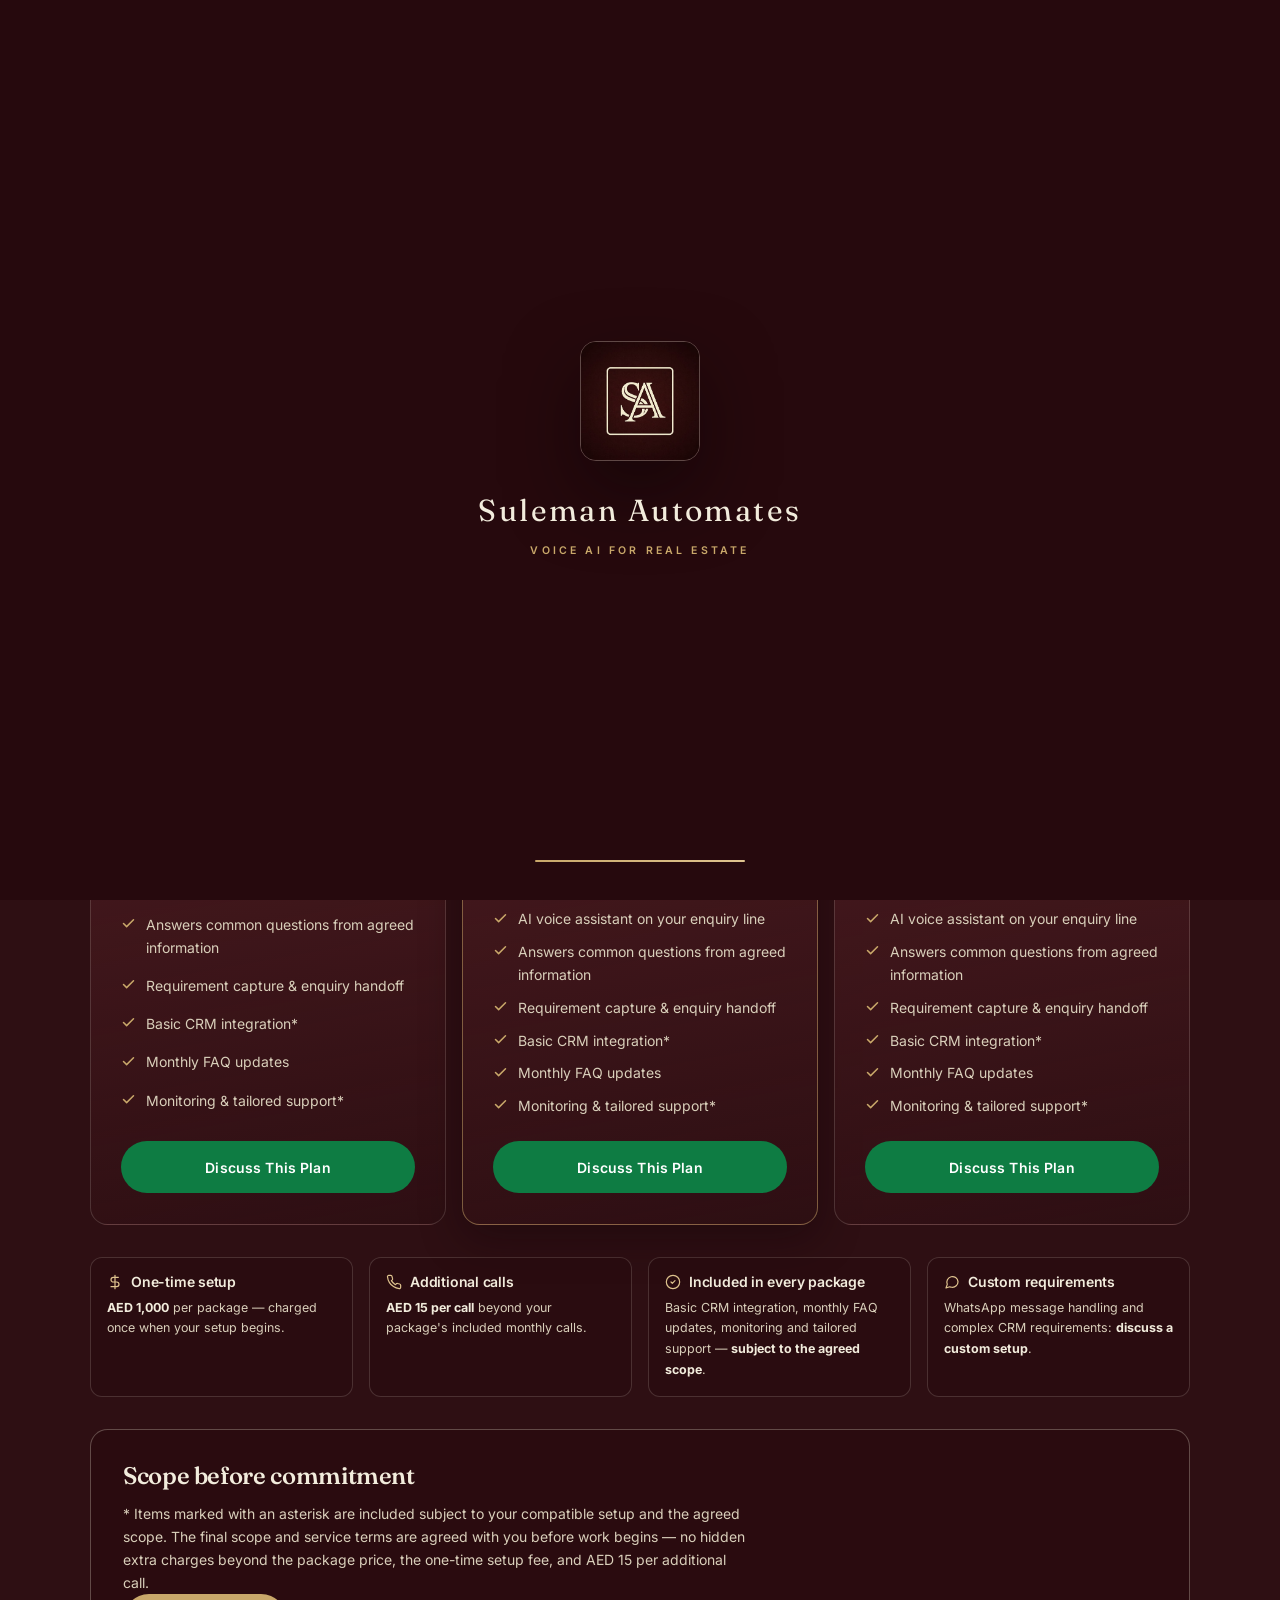
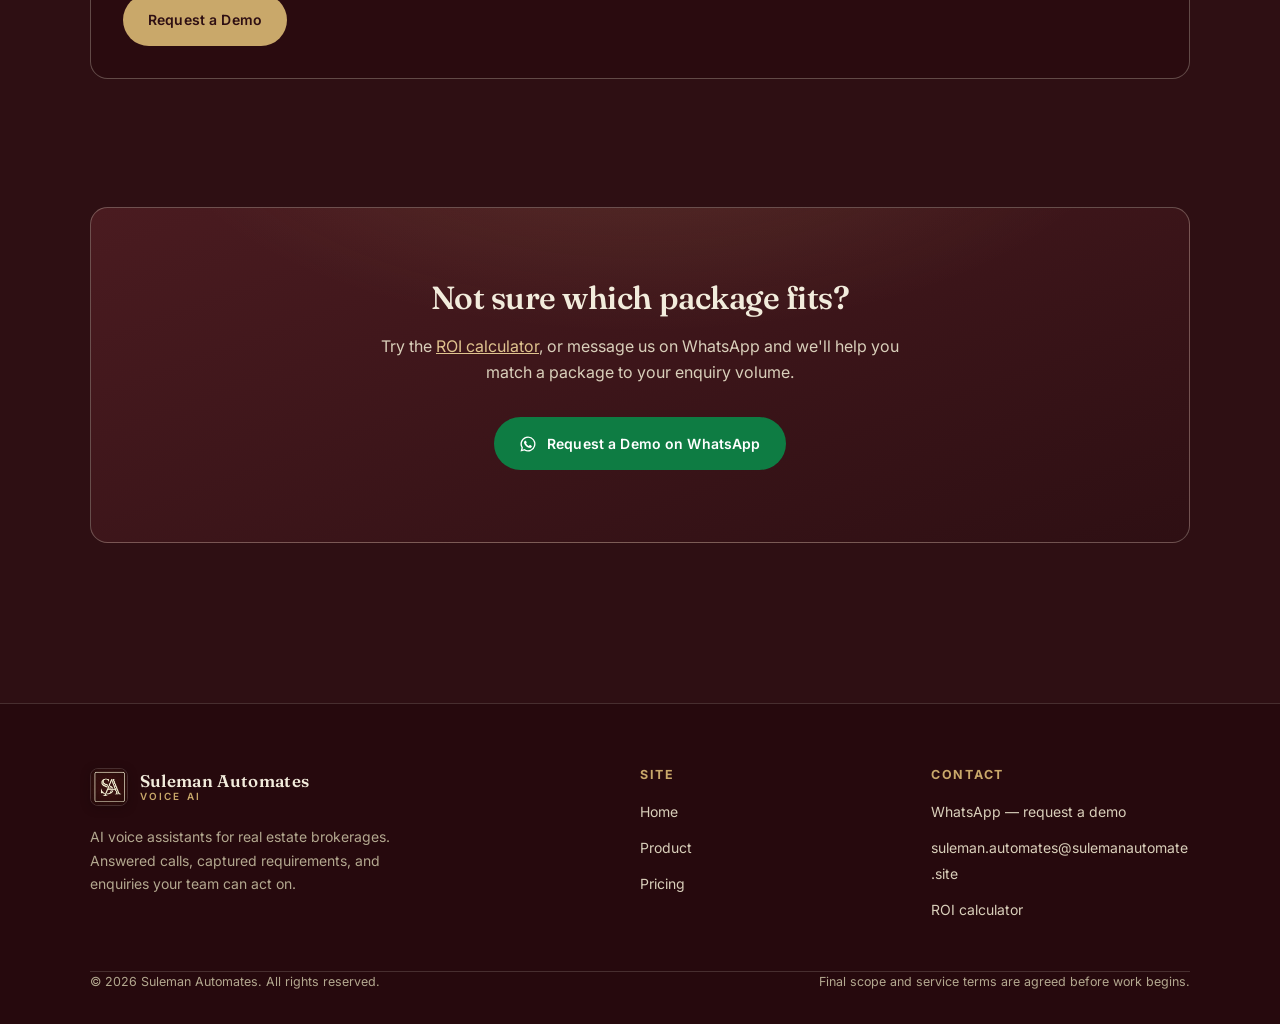
==== pricing.html @ b148689d "Suleman Automates website - premium static site (Home, Product, Pricing)" ====
<!DOCTYPE html>
<html lang="en" class="no-js">
<head>
  <meta charset="UTF-8">
  <meta name="viewport" content="width=device-width, initial-scale=1">
  <title>Pricing — Monthly Packages for Dubai Brokerages | Suleman Automates</title>
  <meta name="description" content="Monthly packages for the Suleman Automates AI voice assistant: Starter AED 1,500, Growth AED 2,500, Scale AED 3,000. One-time setup AED 1,000, additional calls AED 15.">
  <link rel="icon" href="data:image/svg+xml,%3Csvg xmlns='http://www.w3.org/2000/svg' viewBox='0 0 64 64'%3E%3Crect width='64' height='64' rx='12' fill='%233e1519'/%3E%3Crect x='5' y='5' width='54' height='54' rx='10' fill='none' stroke='%23f2ecdc' stroke-width='3'/%3E%3Ctext x='32' y='42' font-family='Georgia,serif' font-size='27' font-weight='600' fill='%23f2ecdc' text-anchor='middle'%3ESA%3C/text%3E%3C/svg%3E">
  <link rel="preconnect" href="https://fonts.googleapis.com">
  <link rel="preconnect" href="https://fonts.gstatic.com" crossorigin>
  <link href="https://fonts.googleapis.com/css2?family=Fraunces:ital,opsz,wght@0,9..144,400..700;1,9..144,400..700&family=Inter:wght@400..700&display=swap" rel="stylesheet">
  <link rel="stylesheet" href="assets/css/style.css">
  <script>document.documentElement.classList.replace('no-js', 'js');</script>
  <script>
    try {
      document.documentElement.classList.add('header-enter');
      if (!sessionStorage.getItem('sa-intro-seen') && !window.matchMedia('(prefers-reduced-motion: reduce)').matches) {
        document.documentElement.classList.add('intro-pending');
        setTimeout(function () { document.documentElement.classList.remove('intro-pending', 'header-enter'); }, 4200);
      } else {
        setTimeout(function () { document.documentElement.classList.remove('header-enter'); }, 4200);
      }
    } catch (e) { document.documentElement.classList.remove('header-enter'); }
  </script>
</head>
<body>
  <a class="skip-link" href="#main">Skip to content</a>

  <header class="site-header">
    <div class="container header-inner">
      <a class="brand" href="index.html">
        <span class="brand-mark" aria-hidden="true">
          <img src="assets/img/brand-monogram.png" alt="" width="48" height="48">
        </span>
        <span class="brand-name">Suleman Automates<small>Voice AI</small></span>
      </a>

      <nav class="nav" aria-label="Primary">
        <a class="nav-link" href="index.html">Home</a>
        <a class="nav-link" href="product.html">Product</a>
        <a class="nav-link" href="pricing.html" aria-current="page">Pricing</a>
        <a class="btn btn--primary btn--sm header-cta"
           href="https://wa.me/923090196403?text=Hi%2C%20I%27d%20like%20to%20see%20the%20AI%20assistant%20demo%20for%20my%20real%20estate%20agency."
           target="_blank" rel="noopener">Request a Demo</a>
      </nav>

      <button class="menu-btn" type="button" aria-expanded="false" aria-controls="mobile-menu">
        <span class="sr-only">Menu</span>
        <svg width="20" height="20" viewBox="0 0 24 24" fill="none" stroke="currentColor" stroke-width="1.8" stroke-linecap="round" aria-hidden="true">
          <line x1="3" y1="7" x2="21" y2="7"/><line x1="3" y1="12" x2="21" y2="12"/><line x1="3" y1="17" x2="21" y2="17"/>
        </svg>
      </button>
    </div>
  </header>

  <nav class="mobile-menu" id="mobile-menu" aria-label="Mobile" hidden>
    <a class="nav-link" href="index.html">Home</a>
    <a class="nav-link" href="product.html">Product</a>
    <a class="nav-link" href="pricing.html" aria-current="page">Pricing</a>
    <a class="btn btn--primary"
       href="https://wa.me/923090196403?text=Hi%2C%20I%27d%20like%20to%20see%20the%20AI%20assistant%20demo%20for%20my%20real%20estate%20agency."
       target="_blank" rel="noopener">Request a Demo</a>
  </nav>

  <main id="main">
    <!-- ================= Hero ================= -->
    <section class="hero" style="padding-bottom: clamp(1.5rem, 3vw, 3rem)">
      <canvas class="hero-particles" aria-hidden="true"></canvas>
      <div class="container hero-grid" style="grid-template-columns: minmax(0, 1fr)">
        <div class="hero-copy">
          <p class="eyebrow">Pricing</p>
          <h1>Simple monthly packages, <em>agreed scope</em></h1>
          <p class="hero-lede">
            Choose the call volume that fits your agency. Every package includes the same
            core service — the difference is how many calls are covered each month. Final
            scope and service terms are agreed before work begins.
          </p>
        </div>
      </div>
    </section>

    <!-- ================= Marquee ticker ================= -->
    <div class="ticker" aria-hidden="true">
      <div class="ticker-track">
        <div class="ticker-group">
          <span>Answered instantly</span><i>◆</i>
          <span>Requirements captured</span><i>◆</i>
          <span>After-hours covered</span><i>◆</i>
          <span>Structured summaries</span><i>◆</i>
          <span>Passed to your team</span><i>◆</i>
          <span>No missed calls</span><i>◆</i>
        </div>
        <div class="ticker-group">
          <span>Answered instantly</span><i>◆</i>
          <span>Requirements captured</span><i>◆</i>
          <span>After-hours covered</span><i>◆</i>
          <span>Structured summaries</span><i>◆</i>
          <span>Passed to your team</span><i>◆</i>
          <span>No missed calls</span><i>◆</i>
        </div>
      </div>
    </div>

    <!-- ================= Packages ================= -->
    <section class="section section--tight">
      <div class="container">
        <div class="pricing-grid">
          <!-- Starter -->
          <article class="price-card reveal" style="--d:0ms">
            <h2 class="plan">Starter</h2>
            <p class="plan-sub">For a single agent or a small team getting started</p>
            <p class="price"><span class="cur">AED</span>1,500<span class="per">/ month</span></p>
            <p class="price-calls"><strong>100 calls</strong> included monthly</p>
            <hr>
            <ul class="price-feats">
              <li><svg width="15" height="15" viewBox="0 0 24 24" fill="none" stroke="currentColor" stroke-width="2.4" stroke-linecap="round" stroke-linejoin="round" aria-hidden="true"><polyline points="20 6 9 17 4 12"/></svg>AI voice assistant on your enquiry line</li>
              <li><svg width="15" height="15" viewBox="0 0 24 24" fill="none" stroke="currentColor" stroke-width="2.4" stroke-linecap="round" stroke-linejoin="round" aria-hidden="true"><polyline points="20 6 9 17 4 12"/></svg>Answers common questions from agreed information</li>
              <li><svg width="15" height="15" viewBox="0 0 24 24" fill="none" stroke="currentColor" stroke-width="2.4" stroke-linecap="round" stroke-linejoin="round" aria-hidden="true"><polyline points="20 6 9 17 4 12"/></svg>Requirement capture &amp; enquiry handoff</li>
              <li><svg width="15" height="15" viewBox="0 0 24 24" fill="none" stroke="currentColor" stroke-width="2.4" stroke-linecap="round" stroke-linejoin="round" aria-hidden="true"><polyline points="20 6 9 17 4 12"/></svg>Basic CRM integration*</li>
              <li><svg width="15" height="15" viewBox="0 0 24 24" fill="none" stroke="currentColor" stroke-width="2.4" stroke-linecap="round" stroke-linejoin="round" aria-hidden="true"><polyline points="20 6 9 17 4 12"/></svg>Monthly FAQ updates</li>
              <li><svg width="15" height="15" viewBox="0 0 24 24" fill="none" stroke="currentColor" stroke-width="2.4" stroke-linecap="round" stroke-linejoin="round" aria-hidden="true"><polyline points="20 6 9 17 4 12"/></svg>Monitoring &amp; tailored support*</li>
            </ul>
            <a class="btn btn--wa btn--block"
               href="https://wa.me/923090196403?text=Hi%2C%20I%27d%20like%20to%20see%20the%20AI%20assistant%20demo%20for%20my%20real%20estate%20agency.%20I%27m%20interested%20in%20the%20Starter%20plan."
               target="_blank" rel="noopener">Discuss This Plan</a>
          </article>

          <!-- Growth -->
          <article class="price-card price-card--featured reveal" style="--d:110ms">
            <h2 class="plan">Growth</h2>
            <p class="plan-sub">For active teams with steady enquiry volume</p>
            <p class="price"><span class="cur">AED</span>2,500<span class="per">/ month</span></p>
            <p class="price-calls"><strong>300 calls</strong> included monthly</p>
            <hr>
            <ul class="price-feats">
              <li><svg width="15" height="15" viewBox="0 0 24 24" fill="none" stroke="currentColor" stroke-width="2.4" stroke-linecap="round" stroke-linejoin="round" aria-hidden="true"><polyline points="20 6 9 17 4 12"/></svg>Everything in Starter</li>
              <li><svg width="15" height="15" viewBox="0 0 24 24" fill="none" stroke="currentColor" stroke-width="2.4" stroke-linecap="round" stroke-linejoin="round" aria-hidden="true"><polyline points="20 6 9 17 4 12"/></svg>AI voice assistant on your enquiry line</li>
              <li><svg width="15" height="15" viewBox="0 0 24 24" fill="none" stroke="currentColor" stroke-width="2.4" stroke-linecap="round" stroke-linejoin="round" aria-hidden="true"><polyline points="20 6 9 17 4 12"/></svg>Answers common questions from agreed information</li>
              <li><svg width="15" height="15" viewBox="0 0 24 24" fill="none" stroke="currentColor" stroke-width="2.4" stroke-linecap="round" stroke-linejoin="round" aria-hidden="true"><polyline points="20 6 9 17 4 12"/></svg>Requirement capture &amp; enquiry handoff</li>
              <li><svg width="15" height="15" viewBox="0 0 24 24" fill="none" stroke="currentColor" stroke-width="2.4" stroke-linecap="round" stroke-linejoin="round" aria-hidden="true"><polyline points="20 6 9 17 4 12"/></svg>Basic CRM integration*</li>
              <li><svg width="15" height="15" viewBox="0 0 24 24" fill="none" stroke="currentColor" stroke-width="2.4" stroke-linecap="round" stroke-linejoin="round" aria-hidden="true"><polyline points="20 6 9 17 4 12"/></svg>Monthly FAQ updates</li>
              <li><svg width="15" height="15" viewBox="0 0 24 24" fill="none" stroke="currentColor" stroke-width="2.4" stroke-linecap="round" stroke-linejoin="round" aria-hidden="true"><polyline points="20 6 9 17 4 12"/></svg>Monitoring &amp; tailored support*</li>
            </ul>
            <a class="btn btn--wa btn--block"
               href="https://wa.me/923090196403?text=Hi%2C%20I%27d%20like%20to%20see%20the%20AI%20assistant%20demo%20for%20my%20real%20estate%20agency.%20I%27m%20interested%20in%20the%20Growth%20plan."
               target="_blank" rel="noopener">Discuss This Plan</a>
          </article>

          <!-- Scale -->
          <article class="price-card reveal" style="--d:220ms">
            <h2 class="plan">Scale</h2>
            <p class="plan-sub">For high-volume agencies and multiple lines</p>
            <p class="price"><span class="cur">AED</span>3,000<span class="per">/ month</span></p>
            <p class="price-calls"><strong>600 calls</strong> included monthly</p>
            <hr>
            <ul class="price-feats">
              <li><svg width="15" height="15" viewBox="0 0 24 24" fill="none" stroke="currentColor" stroke-width="2.4" stroke-linecap="round" stroke-linejoin="round" aria-hidden="true"><polyline points="20 6 9 17 4 12"/></svg>Everything in Growth</li>
              <li><svg width="15" height="15" viewBox="0 0 24 24" fill="none" stroke="currentColor" stroke-width="2.4" stroke-linecap="round" stroke-linejoin="round" aria-hidden="true"><polyline points="20 6 9 17 4 12"/></svg>AI voice assistant on your enquiry line</li>
              <li><svg width="15" height="15" viewBox="0 0 24 24" fill="none" stroke="currentColor" stroke-width="2.4" stroke-linecap="round" stroke-linejoin="round" aria-hidden="true"><polyline points="20 6 9 17 4 12"/></svg>Answers common questions from agreed information</li>
              <li><svg width="15" height="15" viewBox="0 0 24 24" fill="none" stroke="currentColor" stroke-width="2.4" stroke-linecap="round" stroke-linejoin="round" aria-hidden="true"><polyline points="20 6 9 17 4 12"/></svg>Requirement capture &amp; enquiry handoff</li>
              <li><svg width="15" height="15" viewBox="0 0 24 24" fill="none" stroke="currentColor" stroke-width="2.4" stroke-linecap="round" stroke-linejoin="round" aria-hidden="true"><polyline points="20 6 9 17 4 12"/></svg>Basic CRM integration*</li>
              <li><svg width="15" height="15" viewBox="0 0 24 24" fill="none" stroke="currentColor" stroke-width="2.4" stroke-linecap="round" stroke-linejoin="round" aria-hidden="true"><polyline points="20 6 9 17 4 12"/></svg>Monthly FAQ updates</li>
              <li><svg width="15" height="15" viewBox="0 0 24 24" fill="none" stroke="currentColor" stroke-width="2.4" stroke-linecap="round" stroke-linejoin="round" aria-hidden="true"><polyline points="20 6 9 17 4 12"/></svg>Monitoring &amp; tailored support*</li>
            </ul>
            <a class="btn btn--wa btn--block"
               href="https://wa.me/923090196403?text=Hi%2C%20I%27d%20like%20to%20see%20the%20AI%20assistant%20demo%20for%20my%20real%20estate%20agency.%20I%27m%20interested%20in%20the%20Scale%20plan."
               target="_blank" rel="noopener">Discuss This Plan</a>
          </article>
        </div>

        <!-- Fees & scope strip -->
        <div class="pricing-info">
          <div class="info-card reveal" style="--d:0ms">
            <h3>
              <svg width="16" height="16" viewBox="0 0 24 24" fill="none" stroke="currentColor" stroke-width="1.8" stroke-linecap="round" stroke-linejoin="round" aria-hidden="true"><path d="M12 2v20M17 5H9.5a3.5 3.5 0 0 0 0 7h5a3.5 3.5 0 0 1 0 7H6"/></svg>
              One-time setup
            </h3>
            <p><strong>AED 1,000</strong> per package — charged once when your setup begins.</p>
          </div>
          <div class="info-card reveal" style="--d:90ms">
            <h3>
              <svg width="16" height="16" viewBox="0 0 24 24" fill="none" stroke="currentColor" stroke-width="1.8" stroke-linecap="round" stroke-linejoin="round" aria-hidden="true"><path d="M22 16.9v3a2 2 0 0 1-2.2 2 19.8 19.8 0 0 1-8.6-3 19.5 19.5 0 0 1-6-6 19.8 19.8 0 0 1-3-8.7A2 2 0 0 1 4.1 2h3a2 2 0 0 1 2 1.7c.1 1 .4 2 .7 2.9a2 2 0 0 1-.4 2.1L8.1 10a16 16 0 0 0 6 6l1.3-1.3a2 2 0 0 1 2.1-.4c.9.3 1.9.6 2.9.7a2 2 0 0 1 1.6 2Z"/></svg>
              Additional calls
            </h3>
            <p><strong>AED 15 per call</strong> beyond your package's included monthly calls.</p>
          </div>
          <div class="info-card reveal" style="--d:180ms">
            <h3>
              <svg width="16" height="16" viewBox="0 0 24 24" fill="none" stroke="currentColor" stroke-width="1.8" stroke-linecap="round" stroke-linejoin="round" aria-hidden="true"><path d="M9 12l2 2 4-4"/><circle cx="12" cy="12" r="10"/></svg>
              Included in every package
            </h3>
            <p>Basic CRM integration, monthly FAQ updates, monitoring and tailored support — <strong>subject to the agreed scope</strong>.</p>
          </div>
          <div class="info-card reveal" style="--d:270ms">
            <h3>
              <svg width="16" height="16" viewBox="0 0 24 24" fill="none" stroke="currentColor" stroke-width="1.8" stroke-linecap="round" stroke-linejoin="round" aria-hidden="true"><path d="M21 11.5a8.4 8.4 0 0 1-9 8.4 8.6 8.6 0 0 1-3.5-.8L3 21l1.9-5.5a8.4 8.4 0 1 1 16.1-4Z"/></svg>
              Custom requirements
            </h3>
            <p>WhatsApp message handling and complex CRM requirements: <strong>discuss a custom setup</strong>.</p>
          </div>
        </div>

        <!-- Scope note -->
        <div class="pricing-scope reveal">
          <h2>Scope before commitment</h2>
          <p>
            * Items marked with an asterisk are included subject to your compatible setup
            and the agreed scope. The final scope and service terms are agreed with you
            before work begins — no hidden extra charges beyond the package price, the
            one-time setup fee, and AED 15 per additional call.
          </p>
          <a class="btn btn--primary"
             href="https://wa.me/923090196403?text=Hi%2C%20I%27d%20like%20to%20see%20the%20AI%20assistant%20demo%20for%20my%20real%20estate%20agency."
             target="_blank" rel="noopener">Request a Demo</a>
        </div>
      </div>
    </section>

    <!-- ================= CTA ================= -->
    <section class="section section--tight">
      <div class="container">
        <div class="cta-band reveal">
          <h2>Not sure which package fits?</h2>
          <p>
            Try the <a href="index.html#roi-calculator" style="color: var(--gold-bright); text-decoration: underline;">ROI calculator</a>,
            or message us on WhatsApp and we'll help you match a package to your enquiry volume.
          </p>
          <a class="btn btn--wa"
             href="https://wa.me/923090196403?text=Hi%2C%20I%27d%20like%20to%20see%20the%20AI%20assistant%20demo%20for%20my%20real%20estate%20agency."
             target="_blank" rel="noopener">
            <svg width="18" height="18" viewBox="0 0 24 24" fill="currentColor" aria-hidden="true"><path d="M12 2a10 10 0 0 0-8.6 15.1L2 22l5-1.3A10 10 0 1 0 12 2Zm0 18.2a8.2 8.2 0 0 1-4.2-1.2l-.3-.2-3 .8.8-2.9-.2-.3A8.2 8.2 0 1 1 12 20.2Zm4.5-6.1c-.2-.1-1.5-.7-1.7-.8-.2-.1-.4-.1-.6.1-.2.2-.6.8-.8 1-.1.2-.3.2-.5.1a6.7 6.7 0 0 1-3.3-2.9c-.2-.4.2-.4.6-1.2.1-.2 0-.4 0-.5l-.8-1.8c-.2-.5-.4-.4-.6-.4h-.5c-.2 0-.5.1-.7.3-.2.3-.9.9-.9 2.1s.9 2.5 1 2.6c.1.2 1.8 2.8 4.4 3.9.6.3 1.1.4 1.5.5.6.2 1.2.2 1.6.1.5-.1 1.5-.6 1.7-1.2.2-.6.2-1.1.2-1.2-.1-.1-.3-.2-.6-.3Z"/></svg>
            Request a Demo on WhatsApp
          </a>
        </div>
      </div>
    </section>
  </main>

  <footer class="site-footer">
    <div class="container">
      <div class="footer-grid">
        <div class="footer-brand">
          <a class="brand" href="index.html">
            <span class="brand-mark" aria-hidden="true">
              <img src="assets/img/brand-monogram.png" alt="" width="48" height="48" loading="lazy">
            </span>
            <span class="brand-name">Suleman Automates<small>Voice AI</small></span>
          </a>
          <p>
            AI voice assistants for real estate brokerages. Answered calls, captured
            requirements, and enquiries your team can act on.
          </p>
        </div>
        <div class="footer-col">
          <h3>Site</h3>
          <ul>
            <li><a href="index.html">Home</a></li>
            <li><a href="product.html">Product</a></li>
            <li><a href="pricing.html">Pricing</a></li>
          </ul>
        </div>
        <div class="footer-col">
          <h3>Contact</h3>
          <ul>
            <li><a href="https://wa.me/923090196403?text=Hi%2C%20I%27d%20like%20to%20see%20the%20AI%20assistant%20demo%20for%20my%20real%20estate%20agency." target="_blank" rel="noopener">WhatsApp — request a demo</a></li>
            <li><a href="mailto:suleman.automates@sulemanautomate.site">suleman.automates@sulemanautomate.site</a></li>
            <li><a href="index.html#roi-calculator">ROI calculator</a></li>
          </ul>
        </div>
      </div>
      <div class="footer-legal">
        <span>© <span id="year">2026</span> Suleman Automates. All rights reserved.</span>
        <span>Final scope and service terms are agreed before work begins.</span>
      </div>
    </div>
  </footer>

  <script src="assets/js/vendor/gsap.min.js" defer></script>
  <script src="assets/js/vendor/ScrollTrigger.min.js" defer></script>
  <script src="assets/js/vendor/SplitText.min.js" defer></script>
  <script src="assets/js/vendor/lenis.min.js" defer></script>
  <script src="assets/js/global.js" defer></script>
</body>
</html>
---- assets/css/style.css ----
/* ==========================================================================
   Suleman Automates — design system
   Brand direction: deep burgundy + warm ivory (from the SA monogram)
   ========================================================================== */

/* ---------- Tokens ---------- */
:root {
  /* Color — burgundy scale */
  --burgundy-900: #26090d;
  --burgundy-800: #2e0f13;
  --burgundy-700: #3e1519;   /* primary surface */
  --burgundy-600: #4a1b20;   /* raised surface */
  --burgundy-500: #5a2329;   /* interactive surface */
  --burgundy-400: #6e2d33;

  /* Color — ivory scale */
  --ivory: #f2ecdc;          /* primary text */
  --ivory-soft: #d9cfba;     /* secondary text */
  --ivory-dim: #b3a88f;      /* tertiary text, large only */
  --ivory-faint: rgba(242, 236, 220, 0.16);
  --ivory-line: rgba(242, 236, 220, 0.28);

  /* Color — accents */
  --gold: #c9a86a;           /* premium accent, large text & UI */
  --gold-bright: #e0c48f;
  --wa-green: #0e7c43;       /* WhatsApp CTA */
  --wa-green-hover: #0c6d3a;

  /* Dark-on-light text for ivory chips */
  --ink: #2e0f13;
  --ink-soft: #4a2a24;

  /* Typography */
  --font-display: "Fraunces", Georgia, "Times New Roman", serif;
  --font-body: "Inter", system-ui, -apple-system, "Segoe UI", sans-serif;

  --fs-xs: 0.78rem;
  --fs-sm: 0.875rem;
  --fs-md: 1rem;
  --fs-lg: 1.125rem;
  --fs-xl: clamp(1.25rem, 1rem + 1.2vw, 1.5rem);
  --fs-2xl: clamp(1.5rem, 1.1rem + 2vw, 2rem);
  --fs-3xl: clamp(2rem, 1.3rem + 2.8vw, 3.05rem);
  --fs-hero: clamp(2.4rem, 1.2rem + 5vw, 4.5rem);

  /* Spacing (8pt-derived) */
  --sp-1: 0.25rem; --sp-2: 0.5rem;  --sp-3: 0.75rem; --sp-4: 1rem;
  --sp-6: 1.5rem;  --sp-8: 2rem;    --sp-10: 3rem;   --sp-12: 4rem;
  --sp-16: 6rem;   --sp-20: 8rem;

  /* Radii & shadows */
  --radius-sm: 0.5rem;
  --radius-md: 0.75rem;
  --radius-lg: 1.1rem;
  --shadow-1: 0 2px 10px rgba(20, 5, 8, 0.35);
  --shadow-2: 0 14px 40px rgba(20, 5, 8, 0.45);
  --shadow-3: 0 30px 70px rgba(12, 3, 5, 0.55);

  /* Motion */
  --ease-out: cubic-bezier(0.22, 1, 0.36, 1);
  --t-fast: 180ms var(--ease-out);
  --t-med: 420ms var(--ease-out);

  --container: 1180px;
  --header-h: 4.25rem;
}

/* ---------- Reset & base ---------- */
*, *::before, *::after { box-sizing: border-box; }

html {
  scroll-behavior: smooth;
  -webkit-text-size-adjust: 100%;
}

body {
  margin: 0;
  font-family: var(--font-body);
  font-size: var(--fs-md);
  line-height: 1.65;
  color: var(--ivory);
  background:
    radial-gradient(1100px 620px at 85% -10%, rgba(152, 40, 49, 0.34), transparent 62%),
    radial-gradient(900px 560px at -10% 108%, rgba(110, 45, 51, 0.5), transparent 58%),
    var(--burgundy-800);
  min-height: 100vh;
  -webkit-font-smoothing: antialiased;
}

img { max-width: 100%; display: block; }

h1, h2, h3, h4 {
  font-family: var(--font-display);
  font-weight: 560;
  line-height: 1.14;
  letter-spacing: -0.015em;
  margin: 0;
  text-wrap: balance;
}

p { margin: 0; }
ul, ol { margin: 0; padding: 0; list-style: none; }

a { color: inherit; }

::selection { background: var(--gold); color: var(--ink); }

/* Visible, high-contrast focus for keyboard users */
:focus-visible {
  outline: 2px solid var(--gold-bright);
  outline-offset: 3px;
  border-radius: 2px;
}

.skip-link {
  position: absolute;
  left: var(--sp-4);
  top: -100%;
  z-index: 200;
  background: var(--ivory);
  color: var(--ink);
  padding: 0.6rem 1rem;
  border-radius: var(--radius-sm);
  font-weight: 600;
  transition: top var(--t-fast);
}
.skip-link:focus { top: 0.75rem; }

/* ---------- Utilities ---------- */
.sr-only {
  position: absolute;
  width: 1px;
  height: 1px;
  margin: -1px;
  padding: 0;
  overflow: hidden;
  clip: rect(0 0 0 0);
  white-space: nowrap;
  border: 0;
}

/* Hide content while the brand intro is pending (JS removes this early;
   the timeout in each page's head is a hard fallback). */
html.intro-pending body { visibility: hidden; }

/* ---------- Layout primitives ---------- */
.container {
  max-width: var(--container);
  margin-inline: auto;
  padding-inline: clamp(1.25rem, 4vw, 2.5rem);
}

.section { padding-block: clamp(3.5rem, 7vw, 6rem); }
.section--tight { padding-block: clamp(2.5rem, 5vw, 4rem); }

.section-head { max-width: 640px; margin-bottom: clamp(2rem, 4vw, 3.25rem); }

.eyebrow {
  display: inline-flex;
  align-items: center;
  gap: 0.55rem;
  font-size: var(--fs-xs);
  font-weight: 600;
  letter-spacing: 0.14em;
  text-transform: uppercase;
  color: var(--gold);
  margin-bottom: var(--sp-3);
}
.eyebrow::before {
  content: "";
  width: 1.6rem;
  height: 1px;
  background: var(--gold);
  opacity: 0.7;
}

.section-head h2 { font-size: var(--fs-3xl); }
.section-head p { margin-top: var(--sp-3); color: var(--ivory-soft); max-width: 56ch; }

/* ---------- Buttons ---------- */
.btn {
  display: inline-flex;
  align-items: center;
  justify-content: center;
  gap: 0.6rem;
  padding: 0.85rem 1.5rem;
  border-radius: 999px;
  border: 1px solid transparent;
  font-family: var(--font-body);
  font-size: var(--fs-sm);
  font-weight: 600;
  letter-spacing: 0.01em;
  text-decoration: none;
  cursor: pointer;
  transition: transform var(--t-fast), background var(--t-fast),
              border-color var(--t-fast), box-shadow var(--t-fast);
}
.btn:active { transform: translateY(1px); }

.btn--primary {
  background: var(--gold);
  color: var(--ink);
}
.btn--primary:hover {
  background: var(--gold-bright);
  box-shadow: var(--shadow-1);
  transform: translateY(-1px);
}

.btn--wa {
  background: var(--wa-green);
  color: #ffffff;
}
.btn--wa:hover {
  background: var(--wa-green-hover);
  box-shadow: var(--shadow-1);
  transform: translateY(-1px);
}

.btn--ghost {
  background: transparent;
  color: var(--ivory);
  border-color: var(--ivory-line);
}
.btn--ghost:hover {
  border-color: var(--ivory);
  background: rgba(242, 236, 220, 0.06);
}

.btn--sm { padding: 0.6rem 1.1rem; font-size: var(--fs-xs); }
.btn--block { width: 100%; }

.btn svg { flex: none; }

/* ---------- Header ---------- */
.site-header {
  position: fixed;
  inset-inline: 0;
  top: 0;
  z-index: 100;
  height: var(--header-h);
  background: rgba(38, 9, 13, 0.82);
  -webkit-backdrop-filter: blur(14px);
  backdrop-filter: blur(14px);
  border-bottom: 1px solid var(--ivory-faint);
}
.site-header::before {
  content: "";
  position: absolute;
  inset: 0;
  height: 100%;
  pointer-events: none;
  background: linear-gradient(rgba(38, 9, 13, 0.55), transparent);
  mask-image: linear-gradient(black, transparent);
}

.header-inner {
  height: var(--header-h);
  display: flex;
  align-items: center;
  justify-content: space-between;
  gap: var(--sp-4);
}

.brand {
  display: inline-flex;
  align-items: center;
  gap: 0.7rem;
  text-decoration: none;
  color: var(--ivory);
}

/* Brand mark: the provided monogram image, cropped to its centered square */
.brand-mark {
  width: 2.4rem;
  height: 2.4rem;
  flex: none;
  border-radius: 0.5rem;
  overflow: hidden;
  border: 1px solid var(--ivory-faint);
  box-shadow: var(--shadow-1);
}
.brand-mark img {
  width: 100%;
  height: 100%;
  object-fit: cover;   /* crops the 1408×768 source to its centered square */
  transform: scale(1.45); /* zoom in so the SA monogram fills the tile */
}

.brand-name {
  font-family: var(--font-display);
  font-size: 1.06rem;
  font-weight: 600;
  letter-spacing: 0.02em;
  line-height: 1.2;
}
.brand-name small {
  display: block;
  font-family: var(--font-body);
  font-size: 0.62rem;
  font-weight: 600;
  letter-spacing: 0.22em;
  text-transform: uppercase;
  color: var(--gold);
}

.nav {
  display: flex;
  align-items: center;
  gap: clamp(0.4rem, 1.6vw, 1.4rem);
}

.nav-link {
  position: relative;
  padding: 0.5rem 0.35rem;
  font-size: var(--fs-sm);
  font-weight: 500;
  color: var(--ivory-soft);
  text-decoration: none;
  transition: color var(--t-fast);
}
.nav-link::after {
  content: "";
  position: absolute;
  left: 0.35rem;
  right: 0.35rem;
  bottom: 0.2rem;
  height: 2px;
  border-radius: 2px;
  background: var(--gold);
  transform: scaleX(0);
  transform-origin: left;
  transition: transform var(--t-fast);
}
.nav-link:hover { color: var(--ivory); }
.nav-link[aria-current="page"] { color: var(--ivory); }
.nav-link[aria-current="page"]::after { transform: scaleX(1); }

.header-cta { white-space: nowrap; }

/* Mobile menu button */
.menu-btn {
  display: inline-flex;
  align-items: center;
  justify-content: center;
  width: 2.75rem;
  height: 2.75rem;
  border: 1px solid var(--ivory-line);
  border-radius: var(--radius-sm);
  background: rgba(242, 236, 220, 0.05);
  color: var(--ivory);
  cursor: pointer;
}

/* Header switches to hamburger below 860px */
@media (min-width: 860px) {
  .menu-btn { display: none; }
}
@media (max-width: 859.98px) {
  .nav .nav-link { display: none; }
  .nav .header-cta { display: none; }
}

/* No-JS: keep the header links reachable instead of a dead hamburger */
@media (max-width: 859.98px) {
  .no-js .menu-btn { display: none; }
  .no-js .nav { flex-wrap: wrap; gap: 0.5rem 1rem; }
  .no-js .nav .nav-link { display: inline-flex; font-size: var(--fs-xs); }
  .no-js .nav .header-cta { display: inline-flex; padding: 0.5rem 0.9rem; }
}

/* Mobile menu overlay */
.mobile-menu {
  position: fixed;
  inset: var(--header-h) 0 0 0;
  z-index: 99;
  background: rgba(38, 9, 13, 0.97);
  -webkit-backdrop-filter: blur(18px);
  backdrop-filter: blur(18px);
  padding: var(--sp-8) clamp(1.25rem, 6vw, 2.5rem) var(--sp-10);
  display: none;
  flex-direction: column;
  gap: var(--sp-2);
}
.mobile-menu.is-open { display: flex; }

.mobile-menu .nav-link {
  font-family: var(--font-display);
  font-size: var(--fs-2xl);
  padding: 0.75rem 0;
  border-bottom: 1px solid var(--ivory-faint);
}
.mobile-menu .nav-link::after { display: none; }
.mobile-menu .btn { margin-top: var(--sp-6); }

/* Header entrance — brand letters scatter in, nav items slide down.
   `.header-enter` (hidden state) is added by an inline head script so there is
   no flash; global.js removes it once the intro slides away (first visit) or
   almost immediately (repeat visits). */
.ch {
  display: inline-block;
  transition: transform 640ms var(--ease-out), opacity 520ms ease, filter 520ms ease;
  transition-delay: var(--cd, 0ms);
}
.brand-name.is-scattered .ch {
  transform: translate(var(--tx, 0), var(--ty, 0)) rotate(var(--tr, 0));
  opacity: 0;
  filter: blur(4px);
}

.js .nav-link {
  transition: color var(--t-fast),
              opacity 500ms ease var(--cd, 0ms),
              transform 560ms var(--ease-out) var(--cd, 0ms),
              filter 500ms ease var(--cd, 0ms);
}
.js .header-cta {
  transition: transform var(--t-fast), background var(--t-fast), box-shadow var(--t-fast),
              opacity 500ms ease var(--cd, 0ms), filter 500ms ease var(--cd, 0ms);
}
.js .menu-btn {
  transition: background var(--t-fast), border-color var(--t-fast),
              opacity 500ms ease var(--cd, 0ms), filter 500ms ease var(--cd, 0ms);
}
.js .header-enter .site-header .brand { opacity: 0; }
.js .header-enter .nav-link {
  opacity: 0;
  transform: translateY(-14px);
  filter: blur(3px);
}
.js .header-enter .header-cta,
.js .header-enter .menu-btn {
  opacity: 0;
  filter: blur(2px);
}

/* ---------- Brand intro overlay ---------- */
.intro {
  position: fixed;
  inset: 0;
  z-index: 300;
  display: grid;
  place-items: center;
  background: var(--burgundy-900);
  opacity: 1;
  transition: transform 640ms cubic-bezier(0.7, 0, 0.3, 1), visibility 0s linear 640ms;
}
.intro.is-done {
  transform: translateY(-102%);
  visibility: hidden;
  pointer-events: none;
}

.intro-inner { text-align: center; padding: var(--sp-6); transition: transform 520ms ease, opacity 420ms ease; }
.intro.is-done .intro-inner {
  transform: translateY(-42px);
  opacity: 0;
}

.intro-mark {
  width: clamp(5.5rem, 14vw, 7.5rem);
  aspect-ratio: 1;
  margin-inline: auto;
  border-radius: 1rem;
  overflow: hidden;
  border: 1px solid var(--ivory-line);
  box-shadow: var(--shadow-3);
  opacity: 0;
  transform: scale(0.92);
  animation: intro-mark 900ms var(--ease-out) 120ms forwards;
}
.intro-mark img { width: 100%; height: 100%; object-fit: cover; }

@keyframes intro-mark {
  to { opacity: 1; transform: scale(1); }
}

.intro-word {
  margin-top: var(--sp-6);
  font-family: var(--font-display);
  font-size: clamp(1.3rem, 4vw, 1.9rem);
  letter-spacing: 0.08em;
  opacity: 0;
  transform: translateY(10px);
  animation: intro-word 700ms var(--ease-out) 620ms forwards;
}
.intro-word small {
  display: block;
  margin-top: 0.4rem;
  font-family: var(--font-body);
  font-size: 0.66rem;
  font-weight: 600;
  letter-spacing: 0.3em;
  text-transform: uppercase;
  color: var(--gold);
  opacity: 0;
  animation: intro-word 700ms var(--ease-out) 900ms forwards;
}
@keyframes intro-word {
  to { opacity: 1; transform: translateY(0); }
}

/* Loading bar */
.intro-bar {
  position: absolute;
  bottom: 2.4rem;
  left: 50%;
  transform: translateX(-50%);
  width: min(210px, 44vw);
  height: 2px;
  border-radius: 2px;
  background: rgba(242, 236, 220, 0.14);
  overflow: hidden;
}
.intro-bar span {
  display: block;
  height: 100%;
  width: 0;
  background: linear-gradient(90deg, var(--gold), var(--gold-bright));
  animation: intro-bar 2.6s linear 150ms forwards;
}
@keyframes intro-bar { to { width: 100%; } }

/* ---------- Hero ---------- */
.hero {
  position: relative;
  padding-top: calc(var(--header-h) + clamp(2.5rem, 6vw, 5rem));
  padding-bottom: clamp(3rem, 7vw, 6rem);
  overflow: clip;
}
.hero::before {
  content: "";
  position: absolute;
  inset: 0;
  pointer-events: none;
  background:
    radial-gradient(1100px 560px at 78% 0%, rgba(224, 196, 143, 0.13), transparent 60%),
    radial-gradient(760px 480px at 6% 92%, rgba(158, 46, 54, 0.45), transparent 62%),
    radial-gradient(620px 420px at 96% 66%, rgba(110, 45, 51, 0.5), transparent 65%);
}

.hero-grid {
  position: relative;
  display: grid;
  grid-template-columns: minmax(0, 1fr);
  gap: clamp(2.5rem, 5vw, 4rem);
  align-items: center;
}
@media (min-width: 960px) {
  .hero-grid { grid-template-columns: minmax(0, 1.02fr) minmax(0, 0.98fr); }
}

.hero-copy .eyebrow { margin-bottom: var(--sp-4); }

.hero h1 {
  font-size: var(--fs-hero);
  max-width: 13ch;
}
.hero h1 em {
  font-style: italic;
  color: var(--gold-bright);
}

.hero-lede {
  margin-top: var(--sp-5);
  font-size: var(--fs-lg);
  color: var(--ivory-soft);
  max-width: 52ch;
}

.hero-actions {
  display: flex;
  flex-wrap: wrap;
  gap: var(--sp-3);
  margin-top: var(--sp-8);
}

.hero-note {
  margin-top: var(--sp-5);
  font-size: var(--fs-sm);
  color: var(--ivory-dim);
  max-width: 44ch;
}

/* ---------- 3D call preview ---------- */
.preview-scene {
  perspective: 1200px;
  min-width: 0;
}
.preview-tilt {
  will-change: transform;
  transform-style: preserve-3d;
  transition: transform 260ms var(--ease-out);
}

.call-card {
  position: relative;
  background: linear-gradient(160deg, var(--burgundy-600), var(--burgundy-800) 70%);
  border: 1px solid var(--ivory-line);
  border-radius: var(--radius-lg);
  box-shadow: var(--shadow-3);
  padding: clamp(1.1rem, 2.6vw, 1.6rem);
  transform: translateZ(0);
}
.call-card::before {
  /* top sheen for the 3D feel */
  content: "";
  position: absolute;
  inset: 0 0 auto 0;
  height: 34%;
  border-radius: var(--radius-lg) var(--radius-lg) 0 0;
  background: linear-gradient(rgba(242, 236, 220, 0.07), transparent);
  pointer-events: none;
}

.call-head {
  display: flex;
  align-items: center;
  gap: 0.8rem;
  padding-bottom: var(--sp-3);
  border-bottom: 1px solid var(--ivory-faint);
}

.call-avatar {
  position: relative;
  width: 2.6rem;
  height: 2.6rem;
  flex: none;
  display: grid;
  place-items: center;
  border-radius: 50%;
  background: var(--burgundy-500);
  border: 1px solid var(--ivory-line);
  font-family: var(--font-display);
  font-size: 1rem;
  color: var(--gold-bright);
}
.call-avatar::after {
  content: "";
  position: absolute;
  inset: -5px;
  border-radius: 50%;
  border: 1.5px solid rgba(201, 168, 106, 0.55);
  animation: ring 2.2s ease-out infinite;
}
@keyframes ring {
  0%   { transform: scale(0.9); opacity: 0.9; }
  70%  { transform: scale(1.25); opacity: 0; }
  100% { transform: scale(1.25); opacity: 0; }
}

.call-id { min-width: 0; }
.call-id strong {
  display: block;
  font-size: var(--fs-sm);
  font-weight: 600;
  letter-spacing: 0.01em;
}
.call-id span {
  display: block;
  font-size: var(--fs-xs);
  color: var(--ivory-dim);
}
.call-status {
  margin-left: auto;
  display: inline-flex;
  align-items: center;
  gap: 0.4rem;
  font-size: var(--fs-xs);
  font-weight: 600;
  color: var(--gold-bright);
  white-space: nowrap;
}
.call-status .dot {
  width: 0.5rem;
  height: 0.5rem;
  border-radius: 50%;
  background: var(--gold);
  box-shadow: 0 0 0 0 rgba(201, 168, 106, 0.5);
  animation: pulse 1.6s ease-out infinite;
}
@keyframes pulse {
  0%   { box-shadow: 0 0 0 0 rgba(201, 168, 106, 0.5); }
  80%  { box-shadow: 0 0 0 7px rgba(201, 168, 106, 0); }
  100% { box-shadow: 0 0 0 0 rgba(201, 168, 106, 0); }
}

/* Transcript bubbles */
.transcript {
  display: flex;
  flex-direction: column;
  gap: 0.7rem;
  padding-block: var(--sp-4);
  min-height: 15.5rem;
}

.bubble {
  max-width: 88%;
  padding: 0.65rem 0.9rem;
  border-radius: 1rem;
  font-size: var(--fs-sm);
  line-height: 1.5;
  opacity: 0;
  transform: translateY(10px);
  transition: opacity 420ms var(--ease-out), transform 420ms var(--ease-out);
}
.bubble.is-shown { opacity: 1; transform: none; }

.bubble--caller {
  align-self: flex-start;
  background: var(--ivory);
  color: var(--ink-soft);
  border-bottom-left-radius: 0.3rem;
}
.bubble--assistant {
  align-self: flex-end;
  background: rgba(242, 236, 220, 0.07);
  border: 1px solid var(--ivory-faint);
  color: var(--ivory);
  border-bottom-right-radius: 0.3rem;
}
.bubble .who {
  display: block;
  font-size: 0.66rem;
  font-weight: 600;
  letter-spacing: 0.08em;
  text-transform: uppercase;
  opacity: 0.65;
  margin-bottom: 0.25rem;
}

/* Requirements card */
.req-card {
  background: rgba(38, 9, 13, 0.55);
  border: 1px solid var(--ivory-line);
  border-radius: var(--radius-md);
  padding: var(--sp-4);
}
.req-head {
  display: flex;
  align-items: center;
  justify-content: space-between;
  gap: var(--sp-2);
  margin-bottom: var(--sp-3);
}
.req-head strong {
  font-size: var(--fs-sm);
  font-weight: 600;
}
.req-head .chip {
  font-size: 0.64rem;
  font-weight: 600;
  letter-spacing: 0.1em;
  text-transform: uppercase;
  color: var(--gold-bright);
  border: 1px solid rgba(201, 168, 106, 0.4);
  border-radius: 999px;
  padding: 0.15rem 0.55rem;
}

.req-rows {
  display: grid;
  grid-template-columns: 1fr 1fr;
  gap: 0.6rem 1rem;
}
.req-row {
  opacity: 0.18;
  transition: opacity 420ms var(--ease-out);
}
.req-row.is-set { opacity: 1; }
.req-row dt {
  font-size: 0.66rem;
  font-weight: 600;
  letter-spacing: 0.1em;
  text-transform: uppercase;
  color: var(--ivory-dim);
}
.req-row dd {
  margin: 0.1rem 0 0;
  font-size: var(--fs-sm);
  font-weight: 500;
  color: var(--ivory);
}

.call-foot {
  display: flex;
  align-items: center;
  justify-content: space-between;
  gap: var(--sp-2);
  margin-top: var(--sp-3);
  padding-top: var(--sp-3);
  border-top: 1px solid var(--ivory-faint);
  font-size: var(--fs-xs);
  color: var(--ivory-dim);
}
.call-foot .stamp { font-variant-numeric: tabular-nums; }

/* Preview label — required honest labeling */
.preview-label {
  display: inline-flex;
  align-items: center;
  gap: 0.45rem;
  margin-top: var(--sp-3);
  font-size: var(--fs-xs);
  color: var(--ivory-dim);
}
.preview-label::before {
  content: "";
  width: 0.45rem;
  height: 0.45rem;
  border-radius: 50%;
  background: var(--gold);
  opacity: 0.7;
}

/* ---------- Feature / step cards ---------- */
.card-grid {
  display: grid;
  grid-template-columns: 1fr;
  gap: var(--sp-4);
}
@media (min-width: 640px) { .card-grid.cols-2 { grid-template-columns: repeat(2, 1fr); } }
@media (min-width: 960px) {
  .card-grid.cols-3 { grid-template-columns: repeat(3, 1fr); }
  .card-grid.cols-4 { grid-template-columns: repeat(4, 1fr); }
}

.card {
  background: linear-gradient(170deg, var(--burgundy-600), rgba(46, 15, 19, 0.6));
  border: 1px solid var(--ivory-faint);
  border-radius: var(--radius-lg);
  padding: clamp(1.25rem, 2.5vw, 1.6rem);
  transition: transform var(--t-med), border-color var(--t-med), box-shadow var(--t-med);
}
.card:hover {
  transform: translateY(-3px);
  border-color: var(--ivory-line);
  box-shadow: var(--shadow-2);
}

.card .icon {
  width: 2.6rem;
  height: 2.6rem;
  display: grid;
  place-items: center;
  border-radius: var(--radius-md);
  background: rgba(201, 168, 106, 0.12);
  border: 1px solid rgba(201, 168, 106, 0.3);
  color: var(--gold-bright);
  margin-bottom: var(--sp-4);
}
.card h3 {
  font-size: var(--fs-xl);
  margin-bottom: 0.5rem;
}
.card p {
  color: var(--ivory-soft);
  font-size: var(--fs-sm);
}
.card .meta {
  margin-top: 0.75rem;
  font-size: var(--fs-xs);
  font-weight: 600;
  letter-spacing: 0.06em;
  text-transform: uppercase;
  color: var(--gold);
}

/* Numbered steps */
.steps {
  counter-reset: step;
  display: grid;
  gap: var(--sp-4);
}
@media (min-width: 960px) { .steps { grid-template-columns: repeat(4, 1fr); } }

.step {
  position: relative;
  counter-increment: step;
  background: linear-gradient(170deg, var(--burgundy-600), rgba(46, 15, 19, 0.6));
  border: 1px solid var(--ivory-faint);
  border-radius: var(--radius-lg);
  padding: clamp(1.25rem, 2.5vw, 1.6rem);
  overflow: hidden;
}
.step::before {
  content: "0" counter(step);
  font-family: var(--font-display);
  font-size: 2.4rem;
  line-height: 1;
  color: var(--gold);
  opacity: 0.85;
}
.step h3 {
  font-size: var(--fs-lg);
  margin-top: 0.9rem;
}
.step p {
  margin-top: 0.4rem;
  color: var(--ivory-soft);
  font-size: var(--fs-sm);
}
.step .arrow {
  position: absolute;
  top: 1.9rem;
  right: -1.55rem;
  color: var(--gold);
  opacity: 0.6;
  z-index: 1;
}
@media (max-width: 959px) { .step .arrow { display: none; } }

/* ---------- ROI calculator ---------- */
.calc-shell {
  display: grid;
  grid-template-columns: 1fr;
  gap: var(--sp-4);
}
@media (min-width: 960px) {
  .calc-shell { grid-template-columns: minmax(0, 1fr) minmax(0, 1fr); align-items: start; }
}

.calc-form {
  background: linear-gradient(170deg, var(--burgundy-600), rgba(46, 15, 19, 0.65));
  border: 1px solid var(--ivory-line);
  border-radius: var(--radius-lg);
  padding: clamp(1.25rem, 2.5vw, 1.75rem);
}

.field { margin-bottom: var(--sp-5); }
.field:last-child { margin-bottom: 0; }

.field label {
  display: block;
  font-size: var(--fs-sm);
  font-weight: 600;
  margin-bottom: 0.4rem;
}
.field .hint {
  display: block;
  font-size: var(--fs-xs);
  color: var(--ivory-dim);
  margin-top: 0.3rem;
}

.field input[type="number"],
.field select {
  width: 100%;
  padding: 0.75rem 0.9rem;
  border-radius: var(--radius-sm);
  border: 1px solid var(--ivory-line);
  background: rgba(38, 9, 13, 0.6);
  color: var(--ivory);
  font: inherit;
  font-size: var(--fs-md);
  font-variant-numeric: tabular-nums;
  transition: border-color var(--t-fast), box-shadow var(--t-fast);
}
.field select {
  appearance: none;
  background-image: url("data:image/svg+xml,%3Csvg xmlns='http://www.w3.org/2000/svg' width='12' height='8' viewBox='0 0 12 8'%3E%3Cpath d='M1 1.5 6 6.5 11 1.5' fill='none' stroke='%23f2ecdc' stroke-width='1.8' stroke-linecap='round'/%3E%3C/svg%3E");
  background-repeat: no-repeat;
  background-position: right 0.9rem center;
  padding-right: 2.4rem;
}
.field input:focus,
.field select:focus {
  outline: none;
  border-color: var(--gold-bright);
  box-shadow: 0 0 0 3px rgba(201, 168, 106, 0.18);
}

.field .err {
  display: none;
  margin-top: 0.35rem;
  font-size: var(--fs-xs);
  font-weight: 500;
  color: #ffb1a6;
}
.field.has-error input { border-color: #ffb1a6; }
.field.has-error .err { display: block; }

.field-row {
  display: grid;
  grid-template-columns: 1fr 1fr;
  gap: var(--sp-4);
}
@media (max-width: 480px) { .field-row { grid-template-columns: 1fr; gap: var(--sp-5); } }

.calc-actions {
  display: flex;
  gap: var(--sp-3);
  margin-top: var(--sp-6);
  flex-wrap: wrap;
}

.calc-results {
  background: linear-gradient(170deg, rgba(38, 9, 13, 0.85), var(--burgundy-800));
  border: 1px solid var(--ivory-line);
  border-radius: var(--radius-lg);
  padding: clamp(1.25rem, 2.5vw, 1.75rem);
}
.calc-results h3 {
  font-size: var(--fs-xl);
  display: flex;
  align-items: center;
  justify-content: space-between;
  gap: var(--sp-2);
}
.calc-results h3 .chip {
  font-family: var(--font-body);
  font-size: 0.64rem;
  font-weight: 600;
  letter-spacing: 0.1em;
  text-transform: uppercase;
  color: var(--gold-bright);
  border: 1px solid rgba(201, 168, 106, 0.4);
  border-radius: 999px;
  padding: 0.2rem 0.6rem;
  white-space: nowrap;
}

.result-rows {
  margin-top: var(--sp-5);
  display: grid;
  gap: 0.15rem;
}
.result-row {
  display: flex;
  align-items: baseline;
  justify-content: space-between;
  gap: var(--sp-3);
  padding: 0.65rem 0;
  border-bottom: 1px solid var(--ivory-faint);
  font-size: var(--fs-sm);
}
.result-row dt { color: var(--ivory-soft); }
.result-row dd {
  margin: 0;
  font-variant-numeric: tabular-nums;
  font-weight: 600;
  color: var(--ivory);
  text-align: right;
}
.result-row--cost dd { color: var(--ivory-soft); }
.result-row--total {
  border-bottom: none;
  padding-top: 1rem;
}
.result-row--total dt {
  color: var(--ivory);
  font-weight: 600;
}
.result-row--total dd {
  font-family: var(--font-display);
  font-size: 1.5rem;
  color: var(--gold-bright);
}
.result-row--total.is-negative dd { color: #ffb1a6; }

.result-note {
  margin-top: var(--sp-4);
  font-size: var(--fs-xs);
  color: var(--ivory-dim);
}
.result-note strong { color: var(--ivory-soft); }
.result-note + .result-note { margin-top: 0.5rem; }

/* Paired range sliders */
.field input[type="range"] {
  -webkit-appearance: none;
  appearance: none;
  display: block;
  width: 100%;
  height: 1.35rem;
  margin-top: 0.55rem;
  background: transparent;
  cursor: pointer;
}
.field input[type="range"]::-webkit-slider-runnable-track {
  height: 4px;
  border-radius: 2px;
  background: linear-gradient(90deg, var(--gold) var(--fill, 50%), rgba(242, 236, 220, 0.16) var(--fill, 50%));
}
.field input[type="range"]::-webkit-slider-thumb {
  -webkit-appearance: none;
  width: 1.05rem;
  height: 1.05rem;
  margin-top: -0.3rem;
  border-radius: 50%;
  background: var(--gold-bright);
  border: 2px solid var(--burgundy-900);
  box-shadow: 0 0 0 3px rgba(201, 168, 106, 0.25);
  transition: box-shadow var(--t-fast), transform var(--t-fast);
}
.field input[type="range"]:hover::-webkit-slider-thumb { transform: scale(1.12); }
.field input[type="range"]:active::-webkit-slider-thumb {
  box-shadow: 0 0 0 6px rgba(201, 168, 106, 0.28);
}
.field input[type="range"]::-moz-range-track {
  height: 4px;
  border-radius: 2px;
  background: linear-gradient(90deg, var(--gold) var(--fill, 50%), rgba(242, 236, 220, 0.16) var(--fill, 50%));
}
.field input[type="range"]::-moz-range-thumb {
  width: 1.05rem;
  height: 1.05rem;
  border-radius: 50%;
  background: var(--gold-bright);
  border: 2px solid var(--burgundy-900);
  box-shadow: 0 0 0 3px rgba(201, 168, 106, 0.25);
}

/* Result rows pulse when values update */
@keyframes result-flash {
  0% { background: rgba(201, 168, 106, 0.16); }
  100% { background: transparent; }
}
.result-row.is-updating dd { animation: result-flash 650ms ease; }

/* ---------- CTA band ---------- */
.cta-band {
  position: relative;
  overflow: clip;
  background:
    radial-gradient(700px 320px at 50% -30%, rgba(201, 168, 106, 0.16), transparent 70%),
    linear-gradient(160deg, var(--burgundy-600), var(--burgundy-800));
  border: 1px solid var(--ivory-line);
  border-radius: var(--radius-lg);
  padding: clamp(2.5rem, 6vw, 4.5rem) clamp(1.5rem, 5vw, 4rem);
  text-align: center;
}
.cta-band h2 { font-size: var(--fs-2xl); max-width: 24ch; margin-inline: auto; }
.cta-band p {
  margin: var(--sp-4) auto 0;
  color: var(--ivory-soft);
  max-width: 52ch;
}
.cta-band .btn { margin-top: var(--sp-8); }

/* ---------- Pricing ---------- */
.pricing-grid {
  display: grid;
  gap: var(--sp-4);
  align-items: stretch;
}
@media (min-width: 960px) { .pricing-grid { grid-template-columns: repeat(3, 1fr); } }

.price-card {
  position: relative;
  display: flex;
  flex-direction: column;
  background: linear-gradient(170deg, var(--burgundy-600), rgba(46, 15, 19, 0.65));
  border: 1px solid var(--ivory-faint);
  border-radius: var(--radius-lg);
  padding: clamp(1.4rem, 3vw, 1.9rem);
  transition: transform var(--t-med), border-color var(--t-med), box-shadow var(--t-med);
}
.price-card:hover {
  transform: translateY(-4px);
  border-color: var(--ivory-line);
  box-shadow: var(--shadow-2);
}
.price-card--featured {
  border-color: rgba(201, 168, 106, 0.5);
  box-shadow: var(--shadow-2);
}
.price-card--featured::before {
  content: "Recommended";
  position: absolute;
  top: -0.8rem;
  left: 50%;
  transform: translateX(-50%);
  background: var(--gold);
  color: var(--ink);
  font-size: 0.66rem;
  font-weight: 700;
  letter-spacing: 0.1em;
  text-transform: uppercase;
  border-radius: 999px;
  padding: 0.28rem 0.9rem;
}

.price-card .plan {
  font-size: var(--fs-lg);
  font-weight: 600;
}
.price-card .plan-sub {
  margin-top: 0.2rem;
  font-size: var(--fs-xs);
  color: var(--ivory-dim);
}
.price {
  margin-top: var(--sp-4);
  font-family: var(--font-display);
  font-size: clamp(2rem, 4vw, 2.6rem);
  line-height: 1;
  display: flex;
  align-items: baseline;
  gap: 0.45rem;
}
.price .cur {
  font-size: 1rem;
  font-weight: 600;
  color: var(--gold-bright);
  letter-spacing: 0.04em;
}
.price .per {
  font-family: var(--font-body);
  font-size: var(--fs-xs);
  color: var(--ivory-dim);
  font-weight: 500;
}
.price-calls {
  margin-top: 0.6rem;
  font-size: var(--fs-sm);
  color: var(--ivory-soft);
}
.price-calls strong { color: var(--ivory); }

.price-card hr {
  border: none;
  border-top: 1px solid var(--ivory-faint);
  margin: var(--sp-5) 0;
}

.price-feats { display: grid; gap: 0.6rem; flex: 1; }
.price-feats li {
  display: flex;
  gap: 0.6rem;
  font-size: var(--fs-sm);
  color: var(--ivory-soft);
}
.price-feats svg {
  flex: none;
  margin-top: 0.2rem;
  color: var(--gold);
}
.price-card .btn { margin-top: var(--sp-6); }

/* Info strip under pricing cards */
.pricing-info {
  display: grid;
  gap: var(--sp-4);
  margin-top: var(--sp-8);
}
@media (min-width: 640px) { .pricing-info { grid-template-columns: 1fr 1fr; } }
@media (min-width: 960px) { .pricing-info { grid-template-columns: repeat(4, 1fr); } }

.info-card {
  border: 1px solid var(--ivory-faint);
  border-radius: var(--radius-md);
  padding: var(--sp-4);
  background: rgba(38, 9, 13, 0.4);
}
.info-card h3 {
  font-family: var(--font-body);
  font-size: var(--fs-sm);
  font-weight: 600;
  display: flex;
  align-items: center;
  gap: 0.5rem;
}
.info-card h3 svg { color: var(--gold-bright); flex: none; }
.info-card p {
  margin-top: 0.5rem;
  font-size: var(--fs-xs);
  color: var(--ivory-soft);
}
.info-card p strong { color: var(--ivory); }

.pricing-scope {
  margin-top: var(--sp-8);
  border: 1px solid var(--ivory-line);
  border-radius: var(--radius-lg);
  background: rgba(38, 9, 13, 0.5);
  padding: clamp(1.4rem, 3vw, 2rem);
}
.pricing-scope h2 { font-size: var(--fs-xl); }
.pricing-scope p {
  margin-top: var(--sp-3);
  font-size: var(--fs-sm);
  color: var(--ivory-soft);
  max-width: 70ch;
}
.pricing-scope .btn { margin-top: var(--sp-5); }

/* ---------- Workflow (product page) ---------- */
.flow {
  position: relative;
  display: grid;
  gap: var(--sp-4);
}
@media (min-width: 960px) { .flow { grid-template-columns: repeat(3, 1fr); } }

.flow-node {
  background: linear-gradient(170deg, var(--burgundy-600), rgba(46, 15, 19, 0.6));
  border: 1px solid var(--ivory-faint);
  border-radius: var(--radius-lg);
  padding: clamp(1.25rem, 2.5vw, 1.6rem);
}
.flow-node .tag {
  font-size: 0.66rem;
  font-weight: 700;
  letter-spacing: 0.12em;
  text-transform: uppercase;
  color: var(--gold);
}
.flow-node h3 { font-size: var(--fs-lg); margin-top: 0.6rem; }
.flow-node p { margin-top: 0.5rem; font-size: var(--fs-sm); color: var(--ivory-soft); }
.flow-node ul { margin-top: 0.75rem; display: grid; gap: 0.4rem; }
.flow-node ul li {
  font-size: var(--fs-xs);
  color: var(--ivory-dim);
  padding-left: 1rem;
  position: relative;
}
.flow-node ul li::before {
  content: "";
  position: absolute;
  left: 0;
  top: 0.55em;
  width: 0.35rem;
  height: 0.35rem;
  border-radius: 50%;
  background: var(--gold);
  opacity: 0.6;
}

/* ---------- Product page: 3D phone scene ---------- */
.hero--product { padding-bottom: clamp(1.5rem, 3vw, 3rem); }

.phone-scene {
  perspective: 1200px;
  display: grid;
  justify-items: center;
  min-width: 0;
}
.phone-tilt {
  position: relative;
  transform-style: preserve-3d;
  will-change: transform;
  transition: transform 260ms var(--ease-out);
}

/* Phone body */
.phone {
  position: relative;
  width: min(250px, 62vw);
  aspect-ratio: 9 / 19;
  border-radius: 2.4rem;
  border: 1px solid var(--ivory-line);
  background: linear-gradient(165deg, var(--burgundy-500), var(--burgundy-900) 75%);
  box-shadow: var(--shadow-3), inset 0 0 0 6px rgba(38, 9, 13, 0.55);
  padding: 0.8rem;
  animation: phone-float 6s ease-in-out infinite;
}
.phone::before {
  content: "";
  position: absolute;
  right: -2px;
  top: 22%;
  width: 3px;
  height: 13%;
  border-radius: 2px;
  background: var(--ivory-line);
}
.phone::after {
  /* soft floor shadow */
  content: "";
  position: absolute;
  left: 8%;
  right: 8%;
  bottom: -14%;
  height: 9%;
  border-radius: 50%;
  background: radial-gradient(closest-side, rgba(12, 3, 5, 0.55), transparent);
  filter: blur(7px);
  z-index: -1;
}
@keyframes phone-float {
  0%, 100% { transform: translateY(-7px); }
  50% { transform: translateY(7px); }
}

.phone-screen {
  height: 100%;
  border-radius: 1.9rem;
  background: linear-gradient(180deg, #2b0b0f, #200809);
  border: 1px solid var(--ivory-faint);
  padding: 0.95rem 0.8rem;
  display: flex;
  flex-direction: column;
  gap: 0.55rem;
  overflow: hidden;
}
.mini-head {
  display: flex;
  align-items: center;
  gap: 0.5rem;
  padding-bottom: 0.55rem;
  border-bottom: 1px solid var(--ivory-faint);
}
.mini-avatar {
  width: 1.9rem;
  height: 1.9rem;
  flex: none;
  border-radius: 50%;
  background: var(--burgundy-500);
  border: 1px solid var(--ivory-line);
  display: grid;
  place-items: center;
  color: var(--gold-bright);
  font-family: var(--font-display);
  font-size: 0.8rem;
}
.mini-id { min-width: 0; }
.mini-id strong { display: block; font-size: 0.66rem; font-weight: 600; }
.mini-id span { display: block; font-size: 0.55rem; color: var(--ivory-dim); }
.mini-status {
  margin-left: auto;
  display: inline-flex;
  align-items: center;
  gap: 0.3rem;
  font-size: 0.55rem;
  font-weight: 600;
  color: var(--gold-bright);
  white-space: nowrap;
}
.mini-status i {
  width: 0.4rem;
  height: 0.4rem;
  border-radius: 50%;
  background: var(--gold);
  animation: pulse 1.6s ease-out infinite;
}
.mini-bubble {
  max-width: 92%;
  font-size: 0.62rem;
  line-height: 1.45;
  padding: 0.5rem 0.6rem;
  border-radius: 0.8rem;
}
.mini-bubble.caller {
  align-self: flex-start;
  background: var(--ivory);
  color: var(--ink-soft);
}
.mini-bubble.assistant {
  align-self: flex-end;
  background: rgba(242, 236, 220, 0.08);
  border: 1px solid var(--ivory-faint);
  color: var(--ivory);
}
.mini-req {
  margin: auto 0 0;
  background: rgba(38, 9, 13, 0.6);
  border: 1px solid var(--ivory-line);
  border-radius: 0.8rem;
  padding: 0.55rem 0.65rem;
  display: grid;
  gap: 0.28rem;
}
.mini-req > div {
  display: flex;
  justify-content: space-between;
  align-items: baseline;
  gap: 0.5rem;
}
.mini-req dt {
  font-size: 0.5rem;
  font-weight: 600;
  letter-spacing: 0.07em;
  text-transform: uppercase;
  color: var(--ivory-dim);
}
.mini-req dd {
  margin: 0;
  font-size: 0.58rem;
  font-weight: 500;
  color: var(--ivory);
  text-align: right;
}
.mini-foot {
  text-align: center;
  font-size: 0.54rem;
  color: var(--ivory-dim);
}

/* Floating scope chips orbiting the phone */
.orbit-chip {
  position: absolute;
  display: inline-flex;
  align-items: center;
  gap: 0.4rem;
  background: rgba(38, 9, 13, 0.88);
  border: 1px solid var(--ivory-line);
  border-radius: 999px;
  padding: 0.42rem 0.75rem;
  font-size: 0.66rem;
  font-weight: 600;
  color: var(--ivory);
  white-space: nowrap;
  box-shadow: var(--shadow-1);
  transform: translateZ(70px);
  animation: chip-float 5s ease-in-out infinite;
}
.orbit-chip svg { color: var(--gold-bright); flex: none; }
.orbit-chip--wa  { top: 13%; left: -10%; }
.orbit-chip--crm { top: 46%; right: -13%; animation-delay: 0.9s; }
.orbit-chip--req { bottom: 11%; left: -5%; animation-delay: 1.7s; }
@keyframes chip-float {
  0%, 100% { transform: translateZ(70px) translateY(-5px); }
  50% { transform: translateZ(70px) translateY(5px); }
}
@media (max-width: 640px) {
  .orbit-chip { font-size: 0.58rem; padding: 0.34rem 0.6rem; }
  .orbit-chip--wa { left: -2%; }
  .orbit-chip--crm { right: -2%; }
}

.scope-table-wrap { overflow-x: auto; }
.scope-table {
  width: 100%;
  border-collapse: collapse;
  font-size: var(--fs-sm);
  min-width: 560px;
}
.scope-table th,
.scope-table td {
  text-align: left;
  padding: 0.85rem 1rem;
  border-bottom: 1px solid var(--ivory-faint);
  vertical-align: top;
}
.scope-table thead th {
  font-size: var(--fs-xs);
  font-weight: 700;
  letter-spacing: 0.1em;
  text-transform: uppercase;
  color: var(--gold);
  border-bottom-color: var(--ivory-line);
}
.scope-table td strong { color: var(--ivory); }
.scope-table td { color: var(--ivory-soft); }
.scope-table .pill {
  display: inline-block;
  font-size: 0.64rem;
  font-weight: 700;
  letter-spacing: 0.08em;
  text-transform: uppercase;
  border-radius: 999px;
  padding: 0.22rem 0.65rem;
  white-space: nowrap;
}
.pill--included { background: rgba(201, 168, 106, 0.16); color: var(--gold-bright); border: 1px solid rgba(201, 168, 106, 0.35); }
.pill--scope { background: rgba(242, 236, 220, 0.08); color: var(--ivory-soft); border: 1px solid var(--ivory-faint); }
.pill--custom { background: rgba(255, 177, 166, 0.1); color: #ffb1a6; border: 1px solid rgba(255, 177, 166, 0.3); }

/* ---------- FAQ (details/summary) ---------- */
.faq { display: grid; gap: var(--sp-3); max-width: 780px; }
.faq details {
  border: 1px solid var(--ivory-faint);
  border-radius: var(--radius-md);
  background: rgba(38, 9, 13, 0.45);
  overflow: hidden;
}
.faq details[open] { border-color: var(--ivory-line); }
.faq summary {
  cursor: pointer;
  list-style: none;
  display: flex;
  align-items: center;
  justify-content: space-between;
  gap: var(--sp-3);
  padding: 1rem 1.2rem;
  font-weight: 600;
  font-size: var(--fs-sm);
}
.faq summary::-webkit-details-marker { display: none; }
.faq summary svg {
  flex: none;
  color: var(--gold);
  transition: transform var(--t-fast);
}
.faq details[open] summary svg { transform: rotate(45deg); }
.faq .faq-body {
  padding: 0 1.2rem 1.1rem;
  font-size: var(--fs-sm);
  color: var(--ivory-soft);
  max-width: 65ch;
}

/* ---------- Footer ---------- */
.site-footer {
  margin-top: var(--sp-16);
  border-top: 1px solid var(--ivory-faint);
  background: var(--burgundy-900);
  padding: var(--sp-12) 0 var(--sp-8);
}
.footer-grid {
  display: grid;
  grid-template-columns: 1fr;
  gap: var(--sp-8);
}
@media (min-width: 720px) { .footer-grid { grid-template-columns: 2fr 1fr 1fr; } }

.footer-brand p {
  margin-top: var(--sp-3);
  font-size: var(--fs-sm);
  color: var(--ivory-dim);
  max-width: 36ch;
}
.footer-col h3 {
  font-family: var(--font-body);
  font-size: var(--fs-xs);
  font-weight: 700;
  letter-spacing: 0.14em;
  text-transform: uppercase;
  color: var(--gold);
  margin-bottom: var(--sp-4);
}
.footer-col ul { display: grid; gap: 0.6rem; }
.footer-col a {
  font-size: var(--fs-sm);
  color: var(--ivory-soft);
  text-decoration: none;
  transition: color var(--t-fast);
  overflow-wrap: anywhere;
}
.footer-col a:hover { color: var(--ivory); }

.footer-legal {
  margin-top: var(--sp-10);
  padding-top: var(--sp-5);
  border-top: 1px solid var(--ivory-faint);
  display: flex;
  flex-wrap: wrap;
  gap: var(--sp-2) var(--sp-6);
  justify-content: space-between;
  font-size: var(--fs-xs);
  color: var(--ivory-dim);
}

/* ---------- Scroll reveal ---------- */
.reveal {
  opacity: 0;
  transform: translateY(26px);
  transition: opacity 700ms var(--ease-out), transform 700ms var(--ease-out);
  transition-delay: var(--d, 0ms);
}
.reveal.in-view {
  opacity: 1;
  transform: none;
}

/* How-it-works steps: slide in from the side, one by one, then light up */
.step.reveal {
  transform: translateX(var(--slide-from, -52px));
  border-color: var(--ivory-faint);
}
.step.reveal:nth-child(even) { --slide-from: 52px; }
.step.reveal.in-view {
  transform: none;
  border-color: rgba(201, 168, 106, 0.42);
  box-shadow: 0 0 0 1px rgba(201, 168, 106, 0.1), 0 12px 34px rgba(201, 168, 106, 0.09);
}
.step::before {
  color: rgba(201, 168, 106, 0.5);
  transition: color 800ms ease 300ms, text-shadow 800ms ease 300ms;
}
.step.reveal.in-view::before {
  color: var(--gold-bright);
  text-shadow: 0 0 26px rgba(224, 196, 143, 0.5);
}
.step::after {
  content: "";
  position: absolute;
  inset: 0;
  border-radius: inherit;
  background: linear-gradient(105deg, transparent 42%, rgba(224, 196, 143, 0.2) 50%, transparent 58%);
  transform: translateX(-130%);
  pointer-events: none;
}
.step.reveal.in-view::after {
  animation: step-sheen 1.1s ease 380ms 1;
}
@keyframes step-sheen {
  to { transform: translateX(130%); }
}

/* Product workflow nodes: same scroll-driven side-slide treatment as steps.
   (These are driven by scroll position in global.js, not the generic IO.) */
.flow-node.reveal {
  transform: translateX(var(--slide-from, -52px));
}
.flow-node.reveal:nth-child(2) { --slide-from: 52px; }
.flow-node.reveal.in-view {
  transform: none;
  border-color: rgba(201, 168, 106, 0.42);
  box-shadow: 0 0 0 1px rgba(201, 168, 106, 0.1), 0 12px 34px rgba(201, 168, 106, 0.09);
}

/* No-JS: everything visible */
.no-js .reveal { opacity: 1; transform: none; }
.no-js .bubble { opacity: 1; transform: none; }
.no-js .req-row { opacity: 1; }

/* ---------- Custom agent cursor (fine pointers only) ---------- */
.agent-cursor {
  position: fixed;
  left: 0;
  top: 0;
  z-index: 600;
  pointer-events: none;
  opacity: 0;
  transition: opacity 250ms ease;
  will-change: transform;
}
.agent-cursor.is-visible { opacity: 1; }

.agent-cursor-icon {
  position: absolute;
  width: 36px;
  height: 36px;
  margin: -18px;
  border-radius: 50%;
  display: grid;
  place-items: center;
  color: var(--gold-bright);
  background: linear-gradient(160deg, var(--burgundy-500), var(--burgundy-900));
  border: 1px solid rgba(224, 196, 143, 0.7);
  box-shadow: 0 5px 16px rgba(12, 3, 5, 0.5), inset 0 0 8px rgba(201, 168, 106, 0.18);
  transition: transform 160ms var(--ease-out);
}
.agent-cursor.is-active .agent-cursor-icon { transform: scale(1.16); }

.agent-cursor-ring {
  position: absolute;
  width: 54px;
  height: 54px;
  margin: -27px;
  border-radius: 50%;
  border: 1px solid rgba(224, 196, 143, 0.5);
  box-shadow: 0 0 14px rgba(201, 168, 106, 0.18);
}

/* Hide the native cursor where the agent badge takes over;
   form fields keep their native text/pointer cursors for usability. */
.has-agent-cursor body,
.has-agent-cursor a,
.has-agent-cursor button,
.has-agent-cursor summary,
.has-agent-cursor label {
  cursor: none;
}

/* ---------- Reduced motion ---------- */
@media (prefers-reduced-motion: reduce) {
  html { scroll-behavior: auto; }
  *, *::before, *::after {
    animation-duration: 0.01ms !important;
    animation-iteration-count: 1 !important;
    transition-duration: 0.01ms !important;
  }
  .reveal { opacity: 1; transform: none; }
  .step.reveal, .flow-node.reveal { opacity: 1; transform: none; }
  .bubble { opacity: 1; transform: none; }
  .req-row { opacity: 1; }
  .intro { display: none; }
  .call-avatar::after, .call-status .dot, .mini-status i { animation: none; }
  .phone, .orbit-chip { animation: none; }
  .preview-tilt, .phone-tilt { transform: none !important; }
}

/* ---------- Scroll progress bar (thin gold line at the very top) ---------- */
.scroll-progress {
  position: fixed;
  top: 0;
  left: 0;
  right: 0;
  height: 3px;
  z-index: 640;
  pointer-events: none;
  transform: scaleX(0);
  transform-origin: 0 50%;
  background: linear-gradient(90deg, var(--gold-bright), rgba(201, 168, 106, 0.75));
}

/* ---------- Hero particle field (canvas, injected by JS) ---------- */
.hero-particles {
  position: absolute;
  inset: 0;
  z-index: 0;
  pointer-events: none;
}

/* ---------- Scroll-scrub rail line above steps / flow grids ----------
   Default (no JS / reduced motion): a simple full-width divider. With GSAP
   it starts scaled to 0 and grows left-to-right with scroll depth. */
.rail-line {
  height: 2px;
  margin: 0 0 clamp(1.75rem, 3.5vw, 3rem);
  border-radius: 2px;
  transform-origin: 0 50%;
  background: linear-gradient(90deg, var(--gold) 0%, rgba(201, 168, 106, 0.18) 100%);
}

/* ---------- Pinned horizontal journey (product page) ---------- */
.h-scroll { position: relative; }
.h-stage {
  height: 100vh;
  display: flex;
  flex-direction: column;
  justify-content: center;
  gap: clamp(2rem, 5vh, 3.5rem);
  overflow: clip;
  padding: 0;
}
.h-head .eyebrow { margin-bottom: var(--sp-3); }
.h-progress {
  width: min(260px, 40vw);
  height: 2px;
  margin-top: var(--sp-6);
  border-radius: 2px;
  overflow: hidden;
  background: rgba(242, 236, 220, 0.12);
}
.h-progress span {
  display: block;
  height: 100%;
  transform: scaleX(0);
  transform-origin: 0 50%;
  background: linear-gradient(90deg, var(--gold-bright), var(--gold));
}
.h-track {
  display: flex;
  align-items: stretch;
  gap: clamp(1.5rem, 3vw, 3rem);
  padding: 0 8vw;
  width: max-content;
  will-change: transform;
}
.h-panel {
  width: min(460px, 78vw);
  flex-shrink: 0;
  display: flex;
  flex-direction: column;
  gap: var(--sp-3);
  padding: clamp(1.5rem, 3vw, 2.5rem);
  background: rgba(242, 236, 220, 0.03);
  border: 1px solid var(--ivory-faint);
  border-radius: 18px;
}
.h-num {
  font-family: var(--font-display);
  font-size: 1rem;
  letter-spacing: 0.08em;
  color: var(--gold-bright);
}
.h-panel h3 { font-size: clamp(1.35rem, 2.2vw, 1.7rem); color: var(--ivory); }
.h-panel p { color: var(--ivory-soft); }
.h-panel .btn { margin-top: auto; align-self: flex-start; }

/* Mobile / no-GSAP: the journey stacks vertically like any other section */
@media (max-width: 860px) {
  .h-stage {
    height: auto;
    padding: clamp(3rem, 8vh, 5rem) 0;
  }
  .h-track {
    flex-direction: column;
    width: auto;
    padding: 0;
  }
  .h-panel { width: 100%; }
  .h-panel h3 { color: var(--ivory); }
}

/* ---------- Premium pass: giant type + gold shimmer headings ---------- */
@supports ((-webkit-background-clip: text) or (background-clip: text)) {
  .section-head h2,
  .h-head h2,
  .hero-copy .eyebrow {
    background: linear-gradient(100deg, var(--ivory) 30%, #fffdf4 42%, var(--gold-bright) 52%, var(--ivory) 66%);
    background-size: 220% 100%;
    -webkit-background-clip: text;
    background-clip: text;
    color: transparent;
    animation: shine-sweep 7s ease-in-out infinite;
  }
}
@keyframes shine-sweep {
  0% { background-position: 220% 0; }
  100% { background-position: -220% 0; }
}

/* ---------- Moving marquee strip (between hero and first section) ---------- */
.ticker {
  overflow: clip;
  border-block: 1px solid var(--ivory-faint);
  background: rgba(38, 9, 13, 0.5);
  padding: 0.85rem 0;
}
.ticker-track {
  display: flex;
  width: max-content;
  animation: ticker-move 38s linear infinite;
}
.ticker-group {
  display: flex;
  align-items: center;
  gap: 2.4rem;
  padding-right: 2.4rem;
}
.ticker-group span {
  color: var(--ivory-dim);
  font-size: 0.82rem;
  font-weight: 500;
  letter-spacing: 0.16em;
  text-transform: uppercase;
  white-space: nowrap;
}
.ticker-group i {
  color: var(--gold);
  font-style: normal;
  font-size: 0.6rem;
}
@keyframes ticker-move {
  to { transform: translateX(-50%); }
}

/* ---------- Cursor spotlight (ambient gold glow, fine pointers) ---------- */
.cursor-spotlight {
  position: fixed;
  top: 0;
  left: 0;
  width: 540px;
  height: 540px;
  z-index: 120;
  pointer-events: none;
  opacity: 0;
  transition: opacity 600ms ease;
  mix-blend-mode: screen;
  background: radial-gradient(
    circle closest-side,
    rgba(224, 196, 143, 0.09),
    rgba(158, 46, 54, 0.06) 45%,
    transparent 72%
  );
}
.cursor-spotlight.is-on { opacity: 1; }

/* ---------- Glow hover on cards / panels / buttons ---------- */
.h-panel {
  transition: border-color var(--t-med), box-shadow var(--t-med), transform var(--t-med);
}
.card:hover {
  border-color: rgba(201, 168, 106, 0.45);
  box-shadow:
    0 0 0 1px rgba(201, 168, 106, 0.14),
    0 18px 48px rgba(201, 168, 106, 0.10);
}
.h-panel:hover {
  border-color: rgba(201, 168, 106, 0.45);
  box-shadow:
    0 0 0 1px rgba(201, 168, 106, 0.14),
    0 18px 48px rgba(201, 168, 106, 0.10);
  transform: translateY(-3px);
}
.step.reveal.in-view:hover,
.flow-node.reveal.in-view:hover {
  border-color: rgba(201, 168, 106, 0.55);
  box-shadow:
    0 0 0 1px rgba(201, 168, 106, 0.16),
    0 16px 44px rgba(201, 168, 106, 0.12);
}
.btn:hover {
  transform: translateY(-2px);
  box-shadow: 0 10px 30px rgba(201, 168, 106, 0.22);
}

/* ---------- Reduced motion: premium pass extras off ---------- */
@media (prefers-reduced-motion: reduce) {
  .cursor-spotlight { display: none; }
  .ticker-track { animation: none; }
  .section-head h2, .h-head h2, .hero-copy .eyebrow { animation: none; }
}
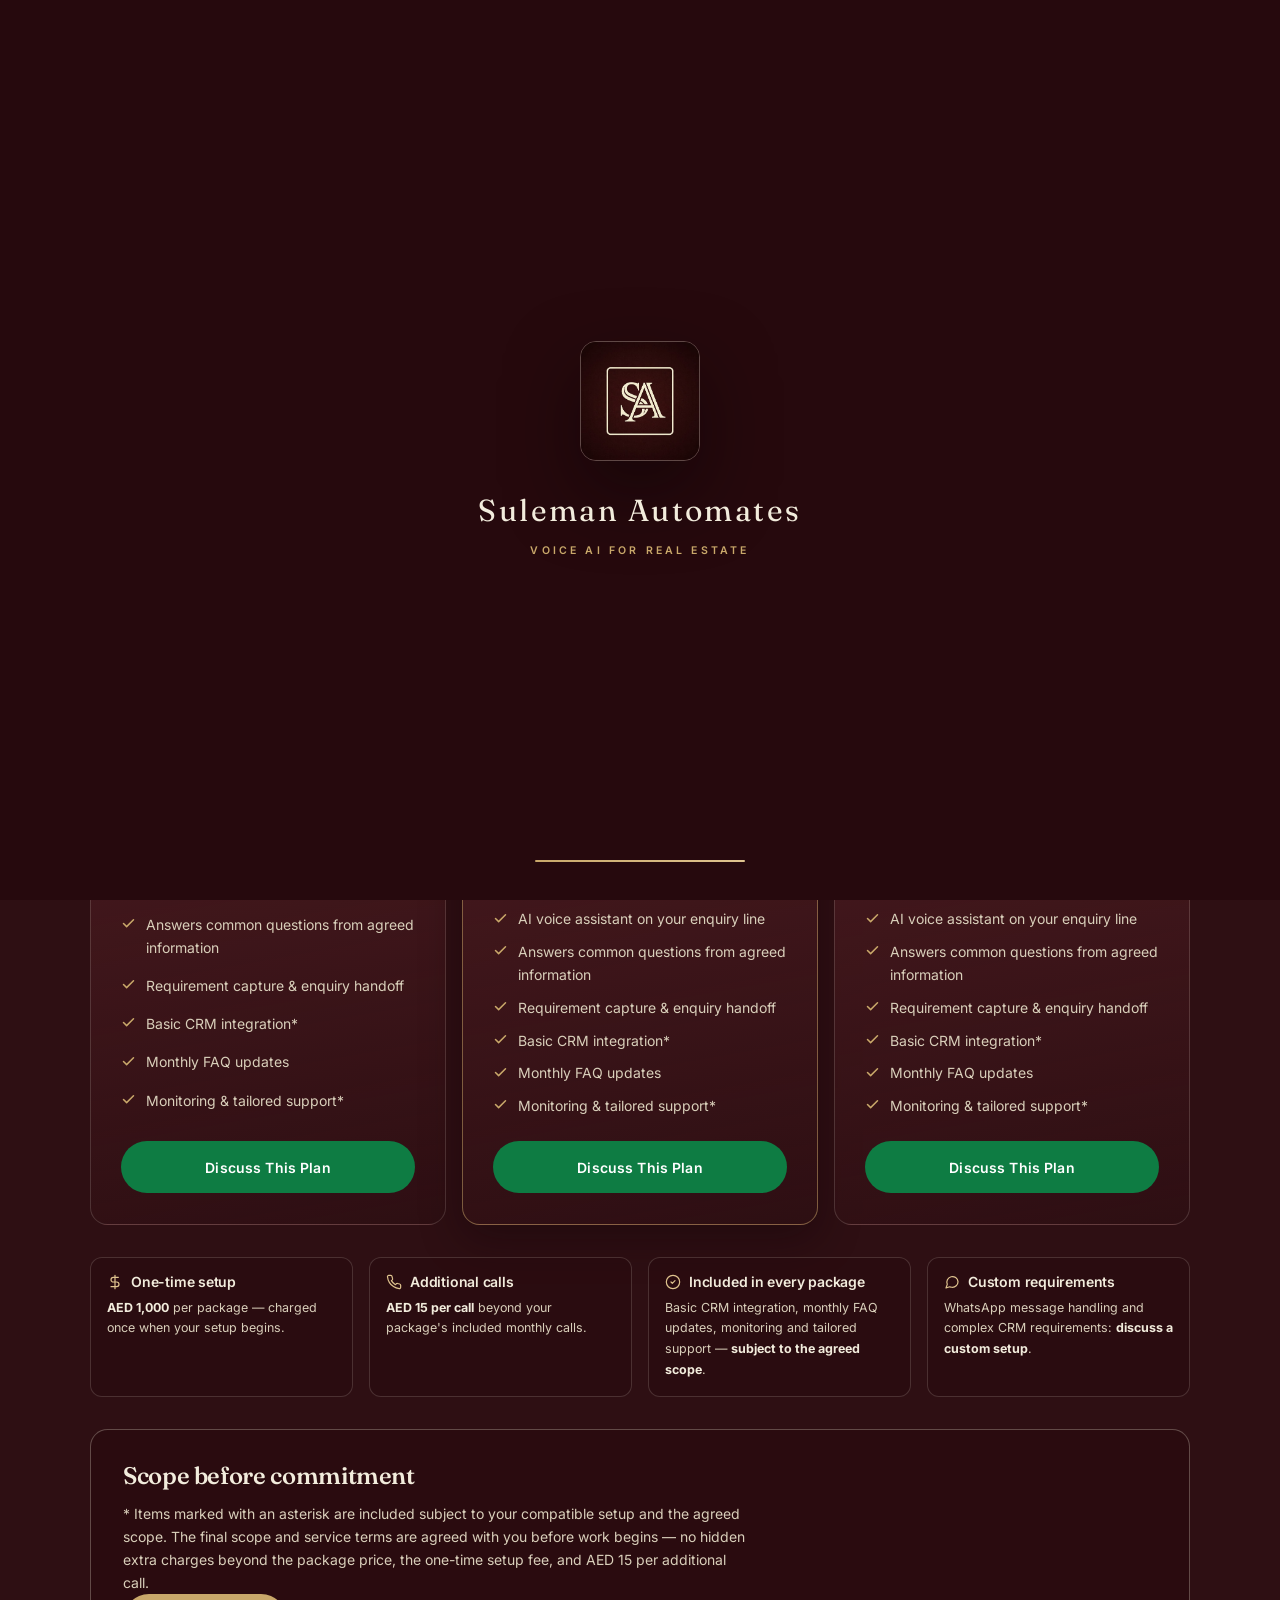
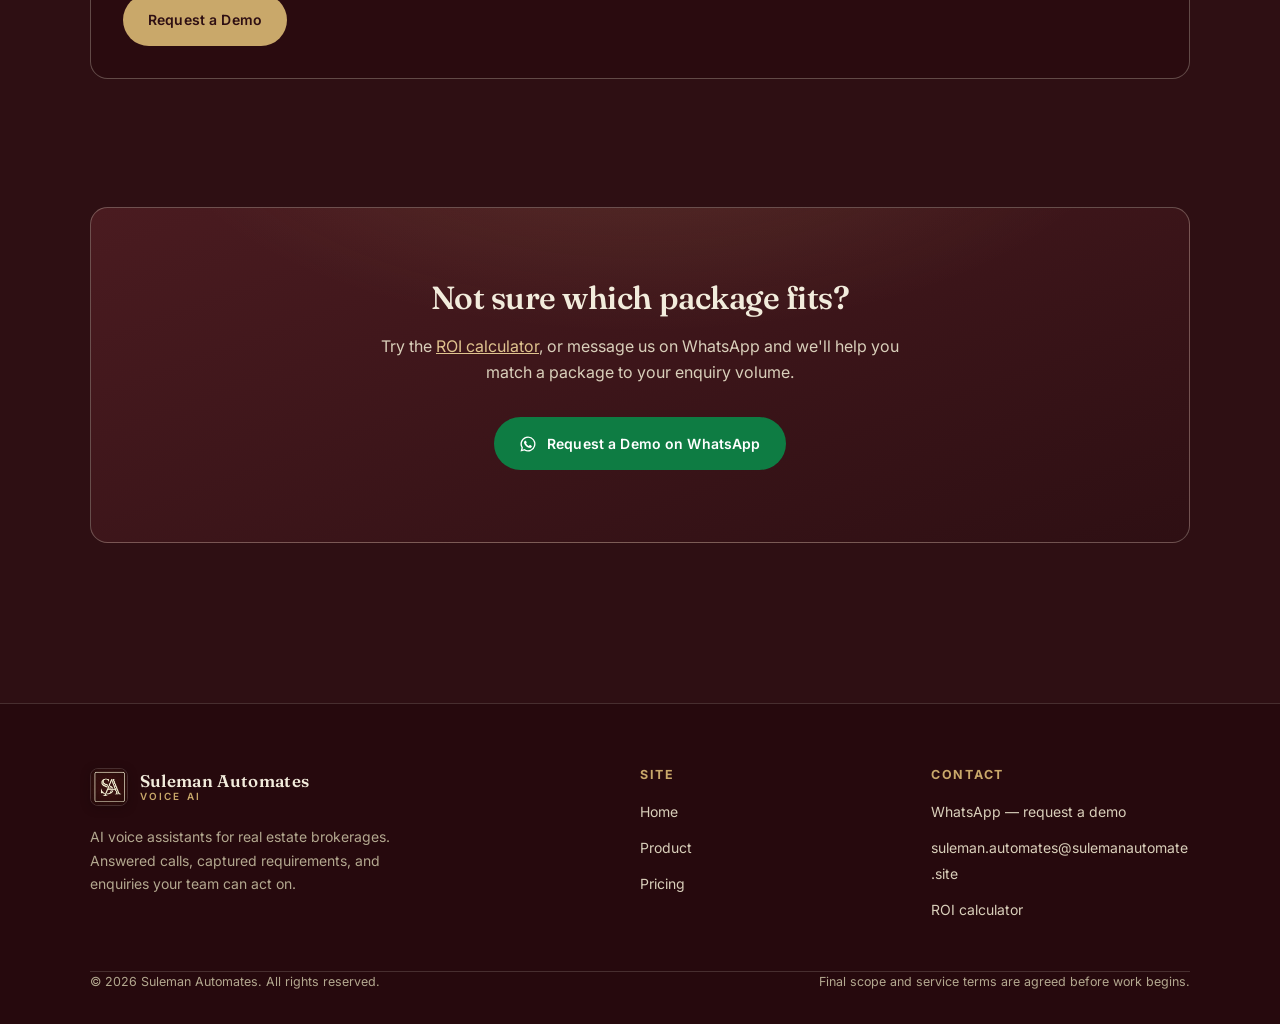
==== commit 7db518f6: "Add ReactBits-style effects: rotating text, blur reveal, count-up, magnet, glare hover, scroll-veloc" ====
--- a/pricing.html
+++ b/pricing.html
@@ -109,8 +109,8 @@
           <article class="price-card reveal" style="--d:0ms">
             <h2 class="plan">Starter</h2>
             <p class="plan-sub">For a single agent or a small team getting started</p>
-            <p class="price"><span class="cur">AED</span>1,500<span class="per">/ month</span></p>
-            <p class="price-calls"><strong>100 calls</strong> included monthly</p>
+            <p class="price"><span class="cur">AED</span><span class="count-up" data-count="1500">1,500</span><span class="per">/ month</span></p>
+            <p class="price-calls"><strong><span class="count-up" data-count="100">100</span> calls</strong> included monthly</p>
             <hr>
             <ul class="price-feats">
               <li><svg width="15" height="15" viewBox="0 0 24 24" fill="none" stroke="currentColor" stroke-width="2.4" stroke-linecap="round" stroke-linejoin="round" aria-hidden="true"><polyline points="20 6 9 17 4 12"/></svg>AI voice assistant on your enquiry line</li>
@@ -129,8 +129,8 @@
           <article class="price-card price-card--featured reveal" style="--d:110ms">
             <h2 class="plan">Growth</h2>
             <p class="plan-sub">For active teams with steady enquiry volume</p>
-            <p class="price"><span class="cur">AED</span>2,500<span class="per">/ month</span></p>
-            <p class="price-calls"><strong>300 calls</strong> included monthly</p>
+            <p class="price"><span class="cur">AED</span><span class="count-up" data-count="2500">2,500</span><span class="per">/ month</span></p>
+            <p class="price-calls"><strong><span class="count-up" data-count="300">300</span> calls</strong> included monthly</p>
             <hr>
             <ul class="price-feats">
               <li><svg width="15" height="15" viewBox="0 0 24 24" fill="none" stroke="currentColor" stroke-width="2.4" stroke-linecap="round" stroke-linejoin="round" aria-hidden="true"><polyline points="20 6 9 17 4 12"/></svg>Everything in Starter</li>
@@ -150,8 +150,8 @@
           <article class="price-card reveal" style="--d:220ms">
             <h2 class="plan">Scale</h2>
             <p class="plan-sub">For high-volume agencies and multiple lines</p>
-            <p class="price"><span class="cur">AED</span>3,000<span class="per">/ month</span></p>
-            <p class="price-calls"><strong>600 calls</strong> included monthly</p>
+            <p class="price"><span class="cur">AED</span><span class="count-up" data-count="3000">3,000</span><span class="per">/ month</span></p>
+            <p class="price-calls"><strong><span class="count-up" data-count="600">600</span> calls</strong> included monthly</p>
             <hr>
             <ul class="price-feats">
               <li><svg width="15" height="15" viewBox="0 0 24 24" fill="none" stroke="currentColor" stroke-width="2.4" stroke-linecap="round" stroke-linejoin="round" aria-hidden="true"><polyline points="20 6 9 17 4 12"/></svg>Everything in Growth</li>
--- a/assets/css/style.css
+++ b/assets/css/style.css
@@ -243,6 +243,10 @@
   -webkit-backdrop-filter: blur(14px);
   backdrop-filter: blur(14px);
   border-bottom: 1px solid var(--ivory-faint);
+  transition:
+    background var(--t-med),
+    border-color var(--t-med),
+    box-shadow var(--t-med);
 }
 .site-header::before {
   content: "";
@@ -254,6 +258,39 @@
   mask-image: linear-gradient(black, transparent);
 }
 
+/* Gold hairline glow along the header's bottom edge — lights up once the
+   page is scrolled (see .is-scrolled below). */
+.site-header::after {
+  content: "";
+  position: absolute;
+  left: 0;
+  right: 0;
+  bottom: -1px;
+  height: 1px;
+  pointer-events: none;
+  background: linear-gradient(
+    90deg,
+    transparent 0%,
+    rgba(224, 196, 143, 0.15) 18%,
+    rgba(224, 196, 143, 0.6) 50%,
+    rgba(224, 196, 143, 0.15) 82%,
+    transparent 100%
+  );
+  opacity: 0;
+  transition: opacity var(--t-med);
+}
+
+/* Scrolled state: slightly deeper glass so content reads through it less,
+   a faint gold edge, and a soft drop shadow — the header "settles" */
+.site-header.is-scrolled {
+  background: rgba(29, 7, 11, 0.93);
+  border-bottom-color: rgba(201, 168, 106, 0.26);
+  box-shadow:
+    0 1px 0 rgba(201, 168, 106, 0.18),
+    0 10px 30px rgba(10, 2, 4, 0.45);
+}
+.site-header.is-scrolled::after { opacity: 1; }
+
 .header-inner {
   height: var(--header-h);
   display: flex;
@@ -268,6 +305,30 @@
   gap: 0.7rem;
   text-decoration: none;
   color: var(--ivory);
+}
+
+/* Soft red-wine radial glow sitting behind the brand in the header —
+   quiet blood-wine accent. Painted above the header's own background but
+   below the text (negative z-index inside the header's stacking context). */
+.site-header .brand {
+  position: relative;
+}
+.site-header .brand::before {
+  content: "";
+  position: absolute;
+  left: -1.4rem;
+  top: 50%;
+  width: 10rem;
+  height: 10rem;
+  transform: translateY(-50%);
+  z-index: -1;
+  pointer-events: none;
+  background: radial-gradient(
+    circle closest-side,
+    rgba(158, 46, 54, 0.4),
+    rgba(158, 46, 54, 0.14) 55%,
+    transparent 75%
+  );
 }
 
 /* Brand mark: the provided monogram image, cropped to its centered square */
@@ -1986,3 +2047,82 @@
   .ticker-track { animation: none; }
   .section-head h2, .h-head h2, .hero-copy .eyebrow { animation: none; }
 }
+
+/* ==========================================================================
+   ReactBits-style effects (vanilla ports)
+   1. Rotating Text — hero headline word cycles (rot-word)
+   2. Blur Text — section headings resolve from blur on scroll
+   3. Glare Hover — cursor-following light sweep on cards
+   4. Count Up — pricing numbers count from zero (JS, no CSS needed)
+   5. Magnet — CTAs pull toward the cursor (JS, no CSS needed)
+   6. Scroll Velocity — ticker speed reacts to scroll (JS, CSS anim is fallback)
+   ========================================================================== */
+
+/* ---------- 1. Rotating Text (hero headline word) ---------- */
+.rot-word {
+  display: inline-block;
+  vertical-align: bottom;
+  overflow: hidden;
+  line-height: 1.16;
+  padding-bottom: 0.06em;
+  margin-bottom: -0.06em;
+}
+.rot-word span {
+  display: inline-block;
+  transition: transform 0.45s cubic-bezier(0.22, 1, 0.36, 1), opacity 0.45s ease;
+  will-change: transform, opacity;
+}
+.rot-word span.is-leaving {
+  transform: translateY(-115%);
+  opacity: 0;
+}
+.rot-word span.is-entering {
+  transform: translateY(115%);
+  opacity: 0;
+  transition: none;
+}
+
+/* ---------- 2. Blur Text (scroll reveal) ----------
+   JS adds .blur-init, then .in-view when the heading enters the viewport.
+   No JS / reduced motion: headings stay fully crisp. */
+.blur-init {
+  filter: blur(9px);
+  opacity: 0.35;
+  transition: filter 0.9s cubic-bezier(0.22, 1, 0.36, 1), opacity 0.9s ease;
+}
+.blur-init.in-view {
+  filter: blur(0);
+  opacity: 1;
+}
+
+/* ---------- 3. Glare Hover (cursor-following light sweep) ---------- */
+.glare {
+  position: relative;
+}
+.glare::after {
+  content: "";
+  position: absolute;
+  inset: 0;
+  border-radius: inherit;
+  background: radial-gradient(
+    340px circle at var(--gx, 50%) var(--gy, 50%),
+    rgba(244, 213, 142, 0.15),
+    transparent 62%
+  );
+  opacity: 0;
+  transition: opacity 0.45s ease;
+  pointer-events: none;
+}
+.glare:hover::after { opacity: 1; }
+
+/* ---------- Reduced motion: ReactBits effects off ---------- */
+@media (prefers-reduced-motion: reduce) {
+  .rot-word { overflow: visible; padding-bottom: 0; margin-bottom: 0; }
+  .rot-word span { transition: none; }
+  .rot-word span.is-leaving, .rot-word span.is-entering {
+    transform: none;
+    opacity: 1;
+  }
+  .blur-init { filter: none; opacity: 1; }
+  .glare::after { display: none; }
+}
